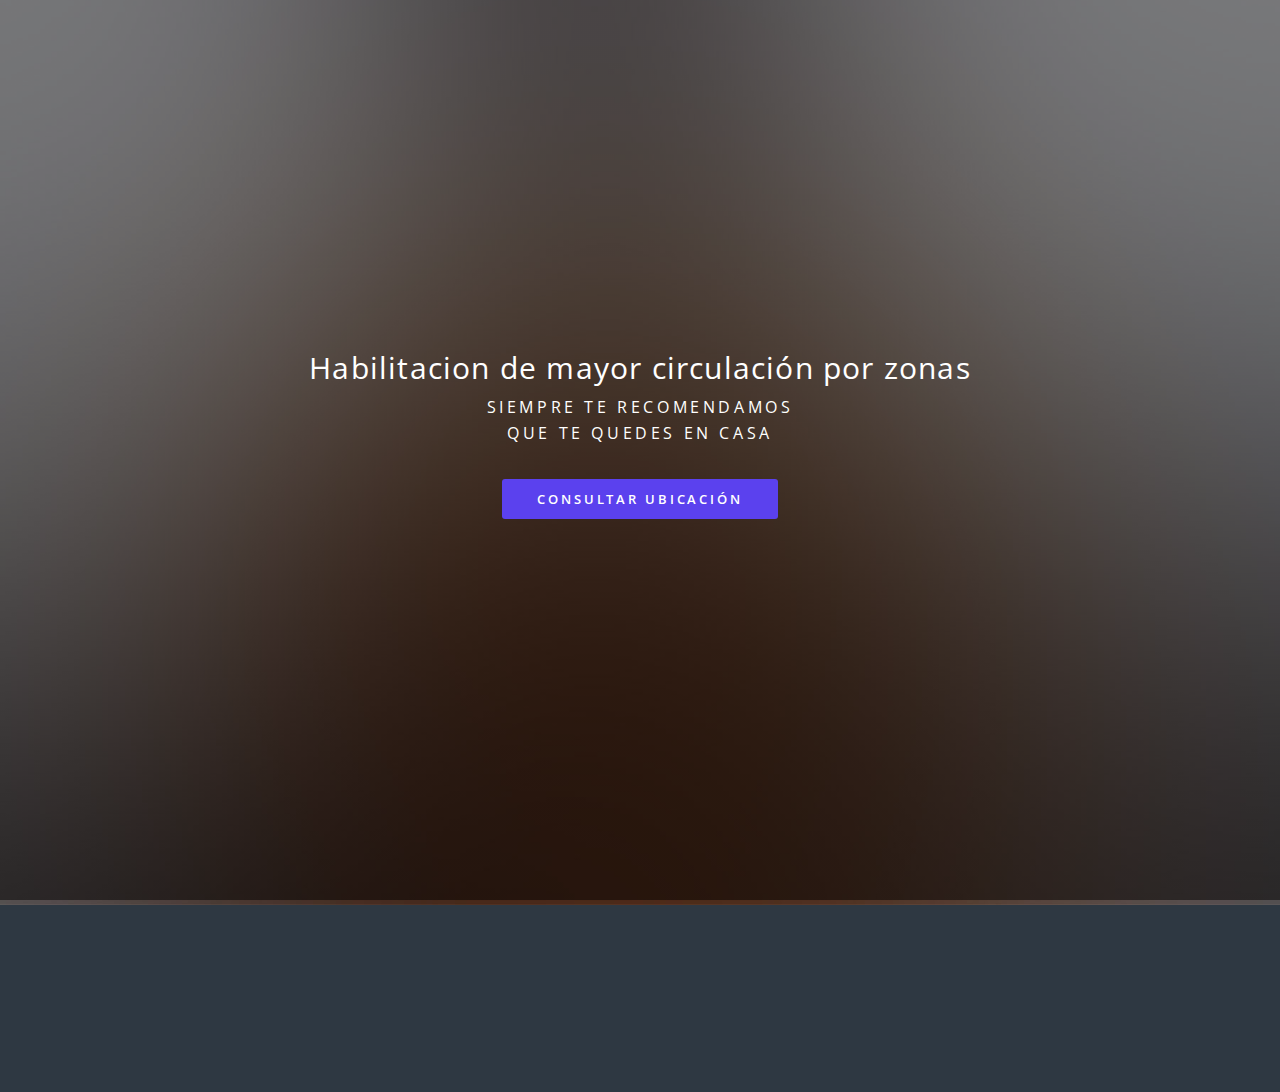
==== index.html @ 5e6f42bd "3" ====
<!DOCTYPE HTML>

<html>

<head>
	<title>TerciarIT</title>
	<meta charset="utf-8" />
	<meta name="viewport" content="width=device-width, initial-scale=1, user-scalable=no" />
	<link rel="stylesheet" href="assets/css/main.css" />
	<noscript>
		<link rel="stylesheet" href="assets/css/noscript.css" /></noscript>
</head>

<body class="landing is-preload">

	<!-- Page Wrapper -->
	<div id="page-wrapper">

	


		<!-- Banner -->
		<section id="banner">
			<div class="inner">
				<h3>Habilitacion de mayor circulación por zonas</h3>
				<p>Siempre te recomendamos<br />
					Que te quedes en casa<br />
				</p>
					<ul class="actions special">
						<li><a href="#qta" class="button primary">Consultar Ubicación</a></li>
					</ul>
			</div>
			
		</section>


			<!-- qta -->
			<section id="qta" class="wrapper style4">
				<div class="inner">
						<div class="row">
						<div class="col-12">
							<a>
								<form method="post" action="consulta.php">
									<a href="ubicacion.html" class="col-12"><span class="image fit"><img src="images/maps.jpg" alt="" /></span></a>
								</form>
							
								</div>
							</div>

						</div>

					
					</div>
				
			</section>


		
	</div>

	<!-- Scripts -->
	<script src="assets/js/jquery.min.js"></script>
	<script src="assets/js/jquery.scrollex.min.js"></script>
	<script src="assets/js/jquery.scrolly.min.js"></script>
	<script src="assets/js/browser.min.js"></script>
	<script src="assets/js/breakpoints.min.js"></script>
	<script src="assets/js/util.js"></script>
	<script src="assets/js/main.js"></script>

</body>

</html>
---- assets/css/main.css ----
@import url(font-awesome.min.css);
@import url("https://fonts.googleapis.com/css?family=Open+Sans:400,400italic,600,600italic,800,800italic");

/*
	Spectral by HTML5 UP
	html5up.net | @ajlkn
	Free for personal and commercial use under the CCA 3.0 license (html5up.net/license)
*/

html, body, div, span, applet, object,
iframe, h1, h2, h3, h4, h5, h6, p, blockquote,
pre, a, abbr, acronym, address, big, cite,
code, del, dfn, em, img, ins, kbd, q, s, samp,
small, strike, strong, sub, sup, tt, var, b,
u, i, center, dl, dt, dd, ol, ul, li, fieldset,
form, label, legend, table, caption, tbody,
tfoot, thead, tr, th, td, article, aside,
canvas, details, embed, figure, figcaption,
footer, header, hgroup, menu, nav, output, ruby,
section, summary, time, mark, audio, video {
	margin: 0;
	padding: 0;
	border: 0;
	font-size: 100%;
	font: inherit;
	vertical-align: baseline;}

article, aside, details, figcaption, figure,
footer, header, hgroup, menu, nav, section {
	display: block;}

body {
	line-height: 1;
}

ol, ul {
	list-style: none;
}

blockquote, q {
	quotes: none;
}

	blockquote:before, blockquote:after, q:before, q:after {
		content: '';
		content: none;
	}

table {
	border-collapse: collapse;
	border-spacing: 0;
}

body {
	-webkit-text-size-adjust: none;
}

mark {
	background-color: transparent;
	color: inherit;
}

input::-moz-focus-inner {
	border: 0;
	padding: 0;
}

input, select, textarea {
	-moz-appearance: none;
	-webkit-appearance: none;
	-ms-appearance: none;
	appearance: none;
}

/* Basic */

	@-ms-viewport {
		width: device-width;
	}

	html {
		box-sizing: border-box;
	}

	*, *:before, *:after {
		box-sizing: inherit;
	}

	body {
		background: #2e3842;
	}

		body.is-preload *, body.is-preload *:before, body.is-preload *:after {
			-moz-animation: none !important;
			-webkit-animation: none !important;
			-ms-animation: none !important;
			animation: none !important;
			-moz-transition: none !important;
			-webkit-transition: none !important;
			-ms-transition: none !important;
			transition: none !important;
		}

	body, input, select, textarea {
		color: #fff;
		font-family: "Open Sans", Helvetica, sans-serif;
		font-size: 15pt;
		font-weight: 400;
		letter-spacing: 0.075em;
		line-height: 1.65em;
	}

		@media screen and (max-width: 1680px) {

			body, input, select, textarea {
				font-size: 13pt;
			}

		}

		@media screen and (max-width: 1280px) {

			body, input, select, textarea {
				font-size: 12pt;
			}

		}

		@media screen and (max-width: 736px) {

			body, input, select, textarea {
				font-size: 11pt;
				letter-spacing: 0.0375em;
			}

		}

	a {
		-moz-transition: color 0.2s ease, border-bottom-color 0.2s ease;
		-webkit-transition: color 0.2s ease, border-bottom-color 0.2s ease;
		-ms-transition: color 0.2s ease, border-bottom-color 0.2s ease;
		transition: color 0.2s ease, border-bottom-color 0.2s ease;
		border-bottom: dotted 1px;
		color: inherit;
		text-decoration: none;
	}

		a:hover {
			border-bottom-color: transparent;
		}

	strong, b {
		color: #fff;
		font-weight: 600;
	}

	em, i {
		font-style: italic;
	}

	p {
		margin: 0 0 2em 0;
	}
h1, h2 {
	color: #fff;
		font-weight: 1000;
		letter-spacing: 0.425em;
		line-height: 1.5em;
		margin: 0 0 1em 0;
		font-family: "Bauhaus 93", monospace; 
		
}
h2 {
		font-size: 1.35em;
		line-height: 1.75em;
	}
	@media screen and (max-width: 736px) {

			h2 {
				font-size: 1.1em;
				line-height: 1.65em;
			}
			
	h3, h4, h5, h6 {
		color: #fff;
		font-weight: 1000;
		letter-spacing: 0.425em;
		line-height: 1.5em;
		margin: 0 0 1em 0;
		text-transform: uppercase; 
	}

		h1 a, h2 a, h3 a, h4 a, h5 a, h6 a {
			color: inherit;
			text-decoration: none;
		}
		
		}

	h3 {
		font-size: 1.85em;
		line-height: 1.75em;
	}

		@media screen and (max-width: 736px) {

			h3 {
				font-size: 1em;
				line-height: 1.65em;
			}

		}

	h4 {
		font-size: 1em;
		line-height: 1.5em;
	}

	h5 {
		font-size: 0.8em;
		line-height: 1.5em;
	}

	h6 {
		font-size: 0.7em;
		line-height: 1.5em;
	}

	sub {
		font-size: 0.8em;
		position: relative;
		top: 0.5em;
	}

	sup {
		font-size: 0.8em;
		position: relative;
		top: -0.5em;
	}

	hr {
		border: 0;
		border-bottom: solid 2px #fff;
		margin: 3em 0;
	}

		hr.major {
			margin: 4.5em 0;
		}

	blockquote {
		border-left: solid 4px #fff;
		font-style: italic;
		margin: 0 0 2em 0;
		padding: 0.5em 0 0.5em 2em;
	}

	code {
		background: rgba(144, 144, 144, 0.25);
		border-radius: 3px;
		font-family: "Courier New", monospace;
		font-size: 0.9em;
		letter-spacing: 0;
		margin: 0 0.25em;
		padding: 0.25em 0.65em;
	}

	pre {
		-webkit-overflow-scrolling: touch;
		font-family: "Courier New", monospace;
		font-size: 0.9em;
		margin: 0 0 2em 0;
	}

		pre code {
			display: block;
			line-height: 1.75em;
			padding: 1em 1.5em;
			overflow-x: auto;
		}

	.align-left {
		text-align: left;
	}

	.align-center {
		text-align: center;
	}

	.align-right {
		text-align: right;
	}

/* Row */

	.row {
		display: flex;
		flex-wrap: wrap;
		box-sizing: border-box;
		align-items: stretch;
	}

		.row > * {
			box-sizing: border-box;
		}

		.row.gtr-uniform > * > :last-child {
			margin-bottom: 0;
		}

		.row.aln-left {
			justify-content: flex-start;
		}

		.row.aln-center {
			justify-content: center;
		}

		.row.aln-right {
			justify-content: flex-end;
		}

		.row.aln-top {
			align-items: flex-start;
		}

		.row.aln-middle {
			align-items: center;
		}

		.row.aln-bottom {
			align-items: flex-end;
		}

		.row > .imp {
			order: -1;
		}

		.row > .col-1 {
			width: 8.3333333333%;
		}

		.row > .off-1 {
			margin-left: 8.3333333333%;
		}

		.row > .col-2 {
			width: 16.6666666667%;
		}

		.row > .off-2 {
			margin-left: 16.6666666667%;
		}

		.row > .col-3 {
			width: 25%;
		}

		.row > .off-3 {
			margin-left: 25%;
		}

		.row > .col-4 {
			width: 33.3333333333%;
		}

		.row > .off-4 {
			margin-left: 33.3333333333%;
		}

		.row > .col-5 {
			width: 41.6666666667%;
		}

		.row > .off-5 {
			margin-left: 41.6666666667%;
		}

		.row > .col-6 {
			width: 50%;
		}

		.row > .off-6 {
			margin-left: 50%;
		}

		.row > .col-7 {
			width: 58.3333333333%;
		}

		.row > .off-7 {
			margin-left: 58.3333333333%;
		}

		.row > .col-8 {
			width: 66.6666666667%;
		}

		.row > .off-8 {
			margin-left: 66.6666666667%;
		}

		.row > .col-9 {
			width: 75%;
		}

		.row > .off-9 {
			margin-left: 75%;
		}

		.row > .col-10 {
			width: 83.3333333333%;
		}

		.row > .off-10 {
			margin-left: 83.3333333333%;
		}

		.row > .col-11 {
			width: 91.6666666667%;
		}

		.row > .off-11 {
			margin-left: 91.6666666667%;
		}

		.row > .col-12 {
			width: 100%;
		}

		.row > .off-12 {
			margin-left: 100%;
		}

		.row.gtr-0 {
			margin-top: 0;
			margin-left: 0em;
		}

			.row.gtr-0 > * {
				padding: 0 0 0 0em;
			}

			.row.gtr-0.gtr-uniform {
				margin-top: 0em;
			}

				.row.gtr-0.gtr-uniform > * {
					padding-top: 0em;
				}

		.row.gtr-25 {
			margin-top: 0;
			margin-left: -0.375em;
		}

			.row.gtr-25 > * {
				padding: 0 0 0 0.375em;
			}

			.row.gtr-25.gtr-uniform {
				margin-top: -0.375em;
			}

				.row.gtr-25.gtr-uniform > * {
					padding-top: 0.375em;
				}

		.row.gtr-50 {
			margin-top: 0;
			margin-left: -0.75em;
		}

			.row.gtr-50 > * {
				padding: 0 0 0 0.75em;
			}

			.row.gtr-50.gtr-uniform {
				margin-top: -0.75em;
			}

				.row.gtr-50.gtr-uniform > * {
					padding-top: 0.75em;
				}

		.row {
			margin-top: 0;
			margin-left: -1.5em;
		}

			.row > * {
				padding: 0 0 0 1.5em;
			}

			.row.gtr-uniform {
				margin-top: -1.5em;
			}

				.row.gtr-uniform > * {
					padding-top: 1.5em;
				}

		.row.gtr-150 {
			margin-top: 0;
			margin-left: -2.25em;
		}

			.row.gtr-150 > * {
				padding: 0 0 0 2.25em;
			}

			.row.gtr-150.gtr-uniform {
				margin-top: -2.25em;
			}

				.row.gtr-150.gtr-uniform > * {
					padding-top: 2.25em;
				}

		.row.gtr-200 {
			margin-top: 0;
			margin-left: -3em;
		}

			.row.gtr-200 > * {
				padding: 0 0 0 3em;
			}

			.row.gtr-200.gtr-uniform {
				margin-top: -3em;
			}

				.row.gtr-200.gtr-uniform > * {
					padding-top: 3em;
				}

		@media screen and (max-width: 1680px) {

			.row {
				display: flex;
				flex-wrap: wrap;
				box-sizing: border-box;
				align-items: stretch;
			}

				.row > * {
					box-sizing: border-box;
				}

				.row.gtr-uniform > * > :last-child {
					margin-bottom: 0;
				}

				.row.aln-left {
					justify-content: flex-start;
				}

				.row.aln-center {
					justify-content: center;
				}

				.row.aln-right {
					justify-content: flex-end;
				}

				.row.aln-top {
					align-items: flex-start;
				}

				.row.aln-middle {
					align-items: center;
				}

				.row.aln-bottom {
					align-items: flex-end;
				}

				.row > .imp-xlarge {
					order: -1;
				}

				.row > .col-1-xlarge {
					width: 8.3333333333%;
				}

				.row > .off-1-xlarge {
					margin-left: 8.3333333333%;
				}

				.row > .col-2-xlarge {
					width: 16.6666666667%;
				}

				.row > .off-2-xlarge {
					margin-left: 16.6666666667%;
				}

				.row > .col-3-xlarge {
					width: 25%;
				}

				.row > .off-3-xlarge {
					margin-left: 25%;
				}

				.row > .col-4-xlarge {
					width: 33.3333333333%;
				}

				.row > .off-4-xlarge {
					margin-left: 33.3333333333%;
				}

				.row > .col-5-xlarge {
					width: 41.6666666667%;
				}

				.row > .off-5-xlarge {
					margin-left: 41.6666666667%;
				}

				.row > .col-6-xlarge {
					width: 50%;
				}

				.row > .off-6-xlarge {
					margin-left: 50%;
				}

				.row > .col-7-xlarge {
					width: 58.3333333333%;
				}

				.row > .off-7-xlarge {
					margin-left: 58.3333333333%;
				}

				.row > .col-8-xlarge {
					width: 66.6666666667%;
				}

				.row > .off-8-xlarge {
					margin-left: 66.6666666667%;
				}

				.row > .col-9-xlarge {
					width: 75%;
				}

				.row > .off-9-xlarge {
					margin-left: 75%;
				}

				.row > .col-10-xlarge {
					width: 83.3333333333%;
				}

				.row > .off-10-xlarge {
					margin-left: 83.3333333333%;
				}

				.row > .col-11-xlarge {
					width: 91.6666666667%;
				}

				.row > .off-11-xlarge {
					margin-left: 91.6666666667%;
				}

				.row > .col-12-xlarge {
					width: 100%;
				}

				.row > .off-12-xlarge {
					margin-left: 100%;
				}

				.row.gtr-0 {
					margin-top: 0;
					margin-left: 0em;
				}

					.row.gtr-0 > * {
						padding: 0 0 0 0em;
					}

					.row.gtr-0.gtr-uniform {
						margin-top: 0em;
					}

						.row.gtr-0.gtr-uniform > * {
							padding-top: 0em;
						}

				.row.gtr-25 {
					margin-top: 0;
					margin-left: -0.375em;
				}

					.row.gtr-25 > * {
						padding: 0 0 0 0.375em;
					}

					.row.gtr-25.gtr-uniform {
						margin-top: -0.375em;
					}

						.row.gtr-25.gtr-uniform > * {
							padding-top: 0.375em;
						}

				.row.gtr-50 {
					margin-top: 0;
					margin-left: -0.75em;
				}

					.row.gtr-50 > * {
						padding: 0 0 0 0.75em;
					}

					.row.gtr-50.gtr-uniform {
						margin-top: -0.75em;
					}

						.row.gtr-50.gtr-uniform > * {
							padding-top: 0.75em;
						}

				.row {
					margin-top: 0;
					margin-left: -1.5em;
				}

					.row > * {
						padding: 0 0 0 1.5em;
					}

					.row.gtr-uniform {
						margin-top: -1.5em;
					}

						.row.gtr-uniform > * {
							padding-top: 1.5em;
						}

				.row.gtr-150 {
					margin-top: 0;
					margin-left: -2.25em;
				}

					.row.gtr-150 > * {
						padding: 0 0 0 2.25em;
					}

					.row.gtr-150.gtr-uniform {
						margin-top: -2.25em;
					}

						.row.gtr-150.gtr-uniform > * {
							padding-top: 2.25em;
						}

				.row.gtr-200 {
					margin-top: 0;
					margin-left: -3em;
				}

					.row.gtr-200 > * {
						padding: 0 0 0 3em;
					}

					.row.gtr-200.gtr-uniform {
						margin-top: -3em;
					}

						.row.gtr-200.gtr-uniform > * {
							padding-top: 3em;
						}

		}

		@media screen and (max-width: 1280px) {

			.row {
				display: flex;
				flex-wrap: wrap;
				box-sizing: border-box;
				align-items: stretch;
			}

				.row > * {
					box-sizing: border-box;
				}

				.row.gtr-uniform > * > :last-child {
					margin-bottom: 0;
				}

				.row.aln-left {
					justify-content: flex-start;
				}

				.row.aln-center {
					justify-content: center;
				}

				.row.aln-right {
					justify-content: flex-end;
				}

				.row.aln-top {
					align-items: flex-start;
				}

				.row.aln-middle {
					align-items: center;
				}

				.row.aln-bottom {
					align-items: flex-end;
				}

				.row > .imp-large {
					order: -1;
				}

				.row > .col-1-large {
					width: 8.3333333333%;
				}

				.row > .off-1-large {
					margin-left: 8.3333333333%;
				}

				.row > .col-2-large {
					width: 16.6666666667%;
				}

				.row > .off-2-large {
					margin-left: 16.6666666667%;
				}

				.row > .col-3-large {
					width: 25%;
				}

				.row > .off-3-large {
					margin-left: 25%;
				}

				.row > .col-4-large {
					width: 33.3333333333%;
				}

				.row > .off-4-large {
					margin-left: 33.3333333333%;
				}

				.row > .col-5-large {
					width: 41.6666666667%;
				}

				.row > .off-5-large {
					margin-left: 41.6666666667%;
				}

				.row > .col-6-large {
					width: 50%;
				}

				.row > .off-6-large {
					margin-left: 50%;
				}

				.row > .col-7-large {
					width: 58.3333333333%;
				}

				.row > .off-7-large {
					margin-left: 58.3333333333%;
				}

				.row > .col-8-large {
					width: 66.6666666667%;
				}

				.row > .off-8-large {
					margin-left: 66.6666666667%;
				}

				.row > .col-9-large {
					width: 75%;
				}

				.row > .off-9-large {
					margin-left: 75%;
				}

				.row > .col-10-large {
					width: 83.3333333333%;
				}

				.row > .off-10-large {
					margin-left: 83.3333333333%;
				}

				.row > .col-11-large {
					width: 91.6666666667%;
				}

				.row > .off-11-large {
					margin-left: 91.6666666667%;
				}

				.row > .col-12-large {
					width: 100%;
				}

				.row > .off-12-large {
					margin-left: 100%;
				}

				.row.gtr-0 {
					margin-top: 0;
					margin-left: 0em;
				}

					.row.gtr-0 > * {
						padding: 0 0 0 0em;
					}

					.row.gtr-0.gtr-uniform {
						margin-top: 0em;
					}

						.row.gtr-0.gtr-uniform > * {
							padding-top: 0em;
						}

				.row.gtr-25 {
					margin-top: 0;
					margin-left: -0.375em;
				}

					.row.gtr-25 > * {
						padding: 0 0 0 0.375em;
					}

					.row.gtr-25.gtr-uniform {
						margin-top: -0.375em;
					}

						.row.gtr-25.gtr-uniform > * {
							padding-top: 0.375em;
						}

				.row.gtr-50 {
					margin-top: 0;
					margin-left: -0.75em;
				}

					.row.gtr-50 > * {
						padding: 0 0 0 0.75em;
					}

					.row.gtr-50.gtr-uniform {
						margin-top: -0.75em;
					}

						.row.gtr-50.gtr-uniform > * {
							padding-top: 0.75em;
						}

				.row {
					margin-top: 0;
					margin-left: -1.5em;
				}

					.row > * {
						padding: 0 0 0 1.5em;
					}

					.row.gtr-uniform {
						margin-top: -1.5em;
					}

						.row.gtr-uniform > * {
							padding-top: 1.5em;
						}

				.row.gtr-150 {
					margin-top: 0;
					margin-left: -2.25em;
				}

					.row.gtr-150 > * {
						padding: 0 0 0 2.25em;
					}

					.row.gtr-150.gtr-uniform {
						margin-top: -2.25em;
					}

						.row.gtr-150.gtr-uniform > * {
							padding-top: 2.25em;
						}

				.row.gtr-200 {
					margin-top: 0;
					margin-left: -3em;
				}

					.row.gtr-200 > * {
						padding: 0 0 0 3em;
					}

					.row.gtr-200.gtr-uniform {
						margin-top: -3em;
					}

						.row.gtr-200.gtr-uniform > * {
							padding-top: 3em;
						}

		}

		@media screen and (max-width: 980px) {

			.row {
				display: flex;
				flex-wrap: wrap;
				box-sizing: border-box;
				align-items: stretch;
			}

				.row > * {
					box-sizing: border-box;
				}

				.row.gtr-uniform > * > :last-child {
					margin-bottom: 0;
				}

				.row.aln-left {
					justify-content: flex-start;
				}

				.row.aln-center {
					justify-content: center;
				}

				.row.aln-right {
					justify-content: flex-end;
				}

				.row.aln-top {
					align-items: flex-start;
				}

				.row.aln-middle {
					align-items: center;
				}

				.row.aln-bottom {
					align-items: flex-end;
				}

				.row > .imp-medium {
					order: -1;
				}

				.row > .col-1-medium {
					width: 8.3333333333%;
				}

				.row > .off-1-medium {
					margin-left: 8.3333333333%;
				}

				.row > .col-2-medium {
					width: 16.6666666667%;
				}

				.row > .off-2-medium {
					margin-left: 16.6666666667%;
				}

				.row > .col-3-medium {
					width: 25%;
				}

				.row > .off-3-medium {
					margin-left: 25%;
				}

				.row > .col-4-medium {
					width: 33.3333333333%;
				}

				.row > .off-4-medium {
					margin-left: 33.3333333333%;
				}

				.row > .col-5-medium {
					width: 41.6666666667%;
				}

				.row > .off-5-medium {
					margin-left: 41.6666666667%;
				}

				.row > .col-6-medium {
					width: 50%;
				}

				.row > .off-6-medium {
					margin-left: 50%;
				}

				.row > .col-7-medium {
					width: 58.3333333333%;
				}

				.row > .off-7-medium {
					margin-left: 58.3333333333%;
				}

				.row > .col-8-medium {
					width: 66.6666666667%;
				}

				.row > .off-8-medium {
					margin-left: 66.6666666667%;
				}

				.row > .col-9-medium {
					width: 75%;
				}

				.row > .off-9-medium {
					margin-left: 75%;
				}

				.row > .col-10-medium {
					width: 83.3333333333%;
				}

				.row > .off-10-medium {
					margin-left: 83.3333333333%;
				}

				.row > .col-11-medium {
					width: 91.6666666667%;
				}

				.row > .off-11-medium {
					margin-left: 91.6666666667%;
				}

				.row > .col-12-medium {
					width: 100%;
				}

				.row > .off-12-medium {
					margin-left: 100%;
				}

				.row.gtr-0 {
					margin-top: 0;
					margin-left: 0em;
				}

					.row.gtr-0 > * {
						padding: 0 0 0 0em;
					}

					.row.gtr-0.gtr-uniform {
						margin-top: 0em;
					}

						.row.gtr-0.gtr-uniform > * {
							padding-top: 0em;
						}

				.row.gtr-25 {
					margin-top: 0;
					margin-left: -0.375em;
				}

					.row.gtr-25 > * {
						padding: 0 0 0 0.375em;
					}

					.row.gtr-25.gtr-uniform {
						margin-top: -0.375em;
					}

						.row.gtr-25.gtr-uniform > * {
							padding-top: 0.375em;
						}

				.row.gtr-50 {
					margin-top: 0;
					margin-left: -0.75em;
				}

					.row.gtr-50 > * {
						padding: 0 0 0 0.75em;
					}

					.row.gtr-50.gtr-uniform {
						margin-top: -0.75em;
					}

						.row.gtr-50.gtr-uniform > * {
							padding-top: 0.75em;
						}

				.row {
					margin-top: 0;
					margin-left: -1.5em;
				}

					.row > * {
						padding: 0 0 0 1.5em;
					}

					.row.gtr-uniform {
						margin-top: -1.5em;
					}

						.row.gtr-uniform > * {
							padding-top: 1.5em;
						}

				.row.gtr-150 {
					margin-top: 0;
					margin-left: -2.25em;
				}

					.row.gtr-150 > * {
						padding: 0 0 0 2.25em;
					}

					.row.gtr-150.gtr-uniform {
						margin-top: -2.25em;
					}

						.row.gtr-150.gtr-uniform > * {
							padding-top: 2.25em;
						}

				.row.gtr-200 {
					margin-top: 0;
					margin-left: -3em;
				}

					.row.gtr-200 > * {
						padding: 0 0 0 3em;
					}

					.row.gtr-200.gtr-uniform {
						margin-top: -3em;
					}

						.row.gtr-200.gtr-uniform > * {
							padding-top: 3em;
						}

		}

		@media screen and (max-width: 736px) {

			.row {
				display: flex;
				flex-wrap: wrap;
				box-sizing: border-box;
				align-items: stretch;
			}

				.row > * {
					box-sizing: border-box;
				}

				.row.gtr-uniform > * > :last-child {
					margin-bottom: 0;
				}

				.row.aln-left {
					justify-content: flex-start;
				}

				.row.aln-center {
					justify-content: center;
				}

				.row.aln-right {
					justify-content: flex-end;
				}

				.row.aln-top {
					align-items: flex-start;
				}

				.row.aln-middle {
					align-items: center;
				}

				.row.aln-bottom {
					align-items: flex-end;
				}

				.row > .imp-small {
					order: -1;
				}

				.row > .col-1-small {
					width: 8.3333333333%;
				}

				.row > .off-1-small {
					margin-left: 8.3333333333%;
				}

				.row > .col-2-small {
					width: 16.6666666667%;
				}

				.row > .off-2-small {
					margin-left: 16.6666666667%;
				}

				.row > .col-3-small {
					width: 25%;
				}

				.row > .off-3-small {
					margin-left: 25%;
				}

				.row > .col-4-small {
					width: 33.3333333333%;
				}

				.row > .off-4-small {
					margin-left: 33.3333333333%;
				}

				.row > .col-5-small {
					width: 41.6666666667%;
				}

				.row > .off-5-small {
					margin-left: 41.6666666667%;
				}

				.row > .col-6-small {
					width: 50%;
				}

				.row > .off-6-small {
					margin-left: 50%;
				}

				.row > .col-7-small {
					width: 58.3333333333%;
				}

				.row > .off-7-small {
					margin-left: 58.3333333333%;
				}

				.row > .col-8-small {
					width: 66.6666666667%;
				}

				.row > .off-8-small {
					margin-left: 66.6666666667%;
				}

				.row > .col-9-small {
					width: 75%;
				}

				.row > .off-9-small {
					margin-left: 75%;
				}

				.row > .col-10-small {
					width: 83.3333333333%;
				}

				.row > .off-10-small {
					margin-left: 83.3333333333%;
				}

				.row > .col-11-small {
					width: 91.6666666667%;
				}

				.row > .off-11-small {
					margin-left: 91.6666666667%;
				}

				.row > .col-12-small {
					width: 100%;
				}

				.row > .off-12-small {
					margin-left: 100%;
				}

				.row.gtr-0 {
					margin-top: 0;
					margin-left: 0em;
				}

					.row.gtr-0 > * {
						padding: 0 0 0 0em;
					}

					.row.gtr-0.gtr-uniform {
						margin-top: 0em;
					}

						.row.gtr-0.gtr-uniform > * {
							padding-top: 0em;
						}

				.row.gtr-25 {
					margin-top: 0;
					margin-left: -0.375em;
				}

					.row.gtr-25 > * {
						padding: 0 0 0 0.375em;
					}

					.row.gtr-25.gtr-uniform {
						margin-top: -0.375em;
					}

						.row.gtr-25.gtr-uniform > * {
							padding-top: 0.375em;
						}

				.row.gtr-50 {
					margin-top: 0;
					margin-left: -0.75em;
				}

					.row.gtr-50 > * {
						padding: 0 0 0 0.75em;
					}

					.row.gtr-50.gtr-uniform {
						margin-top: -0.75em;
					}

						.row.gtr-50.gtr-uniform > * {
							padding-top: 0.75em;
						}

				.row {
					margin-top: 0;
					margin-left: -1.5em;
				}

					.row > * {
						padding: 0 0 0 1.5em;
					}

					.row.gtr-uniform {
						margin-top: -1.5em;
					}

						.row.gtr-uniform > * {
							padding-top: 1.5em;
						}

				.row.gtr-150 {
					margin-top: 0;
					margin-left: -2.25em;
				}

					.row.gtr-150 > * {
						padding: 0 0 0 2.25em;
					}

					.row.gtr-150.gtr-uniform {
						margin-top: -2.25em;
					}

						.row.gtr-150.gtr-uniform > * {
							padding-top: 2.25em;
						}

				.row.gtr-200 {
					margin-top: 0;
					margin-left: -3em;
				}

					.row.gtr-200 > * {
						padding: 0 0 0 3em;
					}

					.row.gtr-200.gtr-uniform {
						margin-top: -3em;
					}

						.row.gtr-200.gtr-uniform > * {
							padding-top: 3em;
						}

		}

		@media screen and (max-width: 480px) {

			.row {
				display: flex;
				flex-wrap: wrap;
				box-sizing: border-box;
				align-items: stretch;
			}

				.row > * {
					box-sizing: border-box;
				}

				.row.gtr-uniform > * > :last-child {
					margin-bottom: 0;
				}

				.row.aln-left {
					justify-content: flex-start;
				}

				.row.aln-center {
					justify-content: center;
				}

				.row.aln-right {
					justify-content: flex-end;
				}

				.row.aln-top {
					align-items: flex-start;
				}

				.row.aln-middle {
					align-items: center;
				}

				.row.aln-bottom {
					align-items: flex-end;
				}

				.row > .imp-xsmall {
					order: -1;
				}

				.row > .col-1-xsmall {
					width: 8.3333333333%;
				}

				.row > .off-1-xsmall {
					margin-left: 8.3333333333%;
				}

				.row > .col-2-xsmall {
					width: 16.6666666667%;
				}

				.row > .off-2-xsmall {
					margin-left: 16.6666666667%;
				}

				.row > .col-3-xsmall {
					width: 25%;
				}

				.row > .off-3-xsmall {
					margin-left: 25%;
				}

				.row > .col-4-xsmall {
					width: 33.3333333333%;
				}

				.row > .off-4-xsmall {
					margin-left: 33.3333333333%;
				}

				.row > .col-5-xsmall {
					width: 41.6666666667%;
				}

				.row > .off-5-xsmall {
					margin-left: 41.6666666667%;
				}

				.row > .col-6-xsmall {
					width: 50%;
				}

				.row > .off-6-xsmall {
					margin-left: 50%;
				}

				.row > .col-7-xsmall {
					width: 58.3333333333%;
				}

				.row > .off-7-xsmall {
					margin-left: 58.3333333333%;
				}

				.row > .col-8-xsmall {
					width: 66.6666666667%;
				}

				.row > .off-8-xsmall {
					margin-left: 66.6666666667%;
				}

				.row > .col-9-xsmall {
					width: 75%;
				}

				.row > .off-9-xsmall {
					margin-left: 75%;
				}

				.row > .col-10-xsmall {
					width: 83.3333333333%;
				}

				.row > .off-10-xsmall {
					margin-left: 83.3333333333%;
				}

				.row > .col-11-xsmall {
					width: 91.6666666667%;
				}

				.row > .off-11-xsmall {
					margin-left: 91.6666666667%;
				}

				.row > .col-12-xsmall {
					width: 100%;
				}

				.row > .off-12-xsmall {
					margin-left: 100%;
				}

				.row.gtr-0 {
					margin-top: 0;
					margin-left: 0em;
				}

					.row.gtr-0 > * {
						padding: 0 0 0 0em;
					}

					.row.gtr-0.gtr-uniform {
						margin-top: 0em;
					}

						.row.gtr-0.gtr-uniform > * {
							padding-top: 0em;
						}

				.row.gtr-25 {
					margin-top: 0;
					margin-left: -0.375em;
				}

					.row.gtr-25 > * {
						padding: 0 0 0 0.375em;
					}

					.row.gtr-25.gtr-uniform {
						margin-top: -0.375em;
					}

						.row.gtr-25.gtr-uniform > * {
							padding-top: 0.375em;
						}

				.row.gtr-50 {
					margin-top: 0;
					margin-left: -0.75em;
				}

					.row.gtr-50 > * {
						padding: 0 0 0 0.75em;
					}

					.row.gtr-50.gtr-uniform {
						margin-top: -0.75em;
					}

						.row.gtr-50.gtr-uniform > * {
							padding-top: 0.75em;
						}

				.row {
					margin-top: 0;
					margin-left: -1.5em;
				}

					.row > * {
						padding: 0 0 0 1.5em;
					}

					.row.gtr-uniform {
						margin-top: -1.5em;
					}

						.row.gtr-uniform > * {
							padding-top: 1.5em;
						}

				.row.gtr-150 {
					margin-top: 0;
					margin-left: -2.25em;
				}

					.row.gtr-150 > * {
						padding: 0 0 0 2.25em;
					}

					.row.gtr-150.gtr-uniform {
						margin-top: -2.25em;
					}

						.row.gtr-150.gtr-uniform > * {
							padding-top: 2.25em;
						}

				.row.gtr-200 {
					margin-top: 0;
					margin-left: -3em;
				}

					.row.gtr-200 > * {
						padding: 0 0 0 3em;
					}

					.row.gtr-200.gtr-uniform {
						margin-top: -3em;
					}

						.row.gtr-200.gtr-uniform > * {
							padding-top: 3em;
						}

		}

/* Section/Article */

	section.special, article.special {
		text-align: center;
	}

	header p {
		color: rgba(255, 255, 255, 0.5);
		position: relative;
		top: -0.25em;
	}

	header h3 + p {
		font-size: 1.1em;
	}

	header h4 + p,
	header h5 + p,
	header h6 + p {
		font-size: 0.9em;
	}

	header.major {
		margin: 0 0 3.5em 0;
	}

		header.major h2, header.major h3, header.major h4, header.major h5, header.major h6 {
			border-bottom: solid 2px #fff;
			display: inline-block;
			padding-bottom: 1em;
			position: relative;
		}

			header.major h2:after, header.major h3:after, header.major h4:after, header.major h5:after, header.major h6:after {
				content: '';
				display: block;
				height: 1px;
			}

		header.major p {
			color: #fff;
			top: 0;
		}

		@media screen and (max-width: 736px) {

			header.major {
				margin: 0 0 2em 0;
			}

		}

	@media screen and (max-width: 980px) {

		header br {
			display: none;
		}

	}

/* Form */

	form {
		margin: 0 0 2em 0;
	}

	label {
		color: #fff;
		display: block;
		font-size: 0.9em;
		font-weight: 600;
		margin: 0 0 1em 0;
	}

	input[type="text"],
	input[type="password"],
	input[type="email"],
	select,
	textarea {
		-moz-appearance: none;
		-webkit-appearance: none;
		-ms-appearance: none;
		appearance: none;
		background-color: rgba(144, 144, 144, 0.25);
		border-radius: 3px;
		border: none;
		color: inherit;
		display: block;
		outline: 0;
		padding: 0 1em;
		text-decoration: none;
		width: 100%;
	}

		input[type="text"]:invalid,
		input[type="password"]:invalid,
		input[type="email"]:invalid,
		select:invalid,
		textarea:invalid {
			box-shadow: none;
		}

		input[type="text"]:focus,
		input[type="password"]:focus,
		input[type="email"]:focus,
		select:focus,
		textarea:focus {
			box-shadow: 0 0 0 2px #21b2a6;
		}

	select {
		background-size: 1.25em;
		background-repeat: no-repeat;
		background-position: calc(100% - 1em) center;
		height: 2.75em;
		padding-right: 2.75em;
		text-overflow: ellipsis;
	}

		select:focus::-ms-value {
			background-color: transparent;
		}

		select::-ms-expand {
			display: none;
		}

	input[type="text"],
	input[type="password"],
	input[type="email"],
	select {
		height: 2.75em;
	}

	textarea {
		padding: 0.75em 1em;
	}

	input[type="checkbox"],
	input[type="radio"] {
		-moz-appearance: none;
		-webkit-appearance: none;
		-ms-appearance: none;
		appearance: none;
		display: block;
		float: left;
		margin-right: -2em;
		opacity: 0;
		width: 1em;
		z-index: -1;
	}

		input[type="checkbox"] + label,
		input[type="radio"] + label {
			text-decoration: none;
			color: #fff;
			cursor: pointer;
			display: inline-block;
			font-size: 1em;
			font-weight: 400;
			padding-left: 2.4em;
			padding-right: 0.75em;
			position: relative;
		}

			input[type="checkbox"] + label:before,
			input[type="radio"] + label:before {
				-moz-osx-font-smoothing: grayscale;
				-webkit-font-smoothing: antialiased;
				font-family: FontAwesome;
				font-style: normal;
				font-weight: normal;
				text-transform: none !important;
			}

			input[type="checkbox"] + label:before,
			input[type="radio"] + label:before {
				background: rgba(144, 144, 144, 0.25);
				border-radius: 3px;
				content: '';
				display: inline-block;
				height: 1.65em;
				left: 0;
				line-height: 1.58125em;
				position: absolute;
				text-align: center;
				top: 0;
				width: 1.65em;
			}

		input[type="checkbox"]:checked + label:before,
		input[type="radio"]:checked + label:before {
			background: #2e3842;
			color: #fff;
			content: '\f00c';
		}

		input[type="checkbox"]:focus + label:before,
		input[type="radio"]:focus + label:before {
			box-shadow: 0 0 0 2px #21b2a6;
		}

	input[type="checkbox"] + label:before {
		border-radius: 3px;
	}

	input[type="radio"] + label:before {
		border-radius: 100%;
	}

	::-webkit-input-placeholder {
		color: rgba(255, 255, 255, 0.5) !important;
		opacity: 1.0;
	}

	:-moz-placeholder {
		color: rgba(255, 255, 255, 0.5) !important;
		opacity: 1.0;
	}

	::-moz-placeholder {
		color: rgba(255, 255, 255, 0.5) !important;
		opacity: 1.0;
	}

	:-ms-input-placeholder {
		color: rgba(255, 255, 255, 0.5) !important;
		opacity: 1.0;
	}

/* Box */

	.box {
		border-radius: 3px;
		border: solid 2px #fff;
		margin-bottom: 2em;
		padding: 1.5em;
	}

		.box > :last-child,
		.box > :last-child > :last-child,
		.box > :last-child > :last-child > :last-child {
			margin-bottom: 0;
		}

		.box.alt {
			border: 0;
			border-radius: 0;
			padding: 0;
		}

/* Icon */

	.icon {
		text-decoration: none;
		border-bottom: none;
		position: relative;
	}

		.icon:before {
			-moz-osx-font-smoothing: grayscale;
			-webkit-font-smoothing: antialiased;
			font-family: FontAwesome;
			font-style: normal;
			font-weight: normal;
			text-transform: none !important;
		}

		.icon > .label {
			display: none;
		}

		.icon.major {
			-moz-transform: rotate(-45deg);
			-webkit-transform: rotate(-45deg);
			-ms-transform: rotate(-45deg);
			transform: rotate(-45deg);
			border-radius: 3px;
			border: solid 2px #fff;
			display: inline-block;
			font-size: 1.35em;
			height: calc(3em + 2px);
			line-height: 3em;
			text-align: center;
			width: calc(3em + 2px);
		}

			.icon.major:before {
				-moz-transform: rotate(45deg);
				-webkit-transform: rotate(45deg);
				-ms-transform: rotate(45deg);
				transform: rotate(45deg);
				display: inline-block;
				font-size: 1.5em;
			}

			@media screen and (max-width: 736px) {

				.icon.major {
					font-size: 1em;
				}

			}

		.icon.style1 {
			color: #00ffcc;
		}

		.icon.style2 {
			color: #00f0ff;
		}

		.icon.style3 {
			color: #76ddff;
		}

/* Image */

	.image {
		border-radius: 3px;
		border: 0;
		display: inline-block;
		position: relative;
	}

		.image img {
			border-radius: 3px;
			display: block;
		}

		.image.left {
			float: left;
			margin: 0 2em 2em 0;
			top: 0.25em;
		}

		.image.right {
			float: right;
			margin: 0 0 2em 2em;
			top: 0.25em;
		}

		.image.left, .image.right {
			max-width: 40%;
		}

			.image.left img, .image.right img {
				width: 100%;
			}

		.image.fit {
			display: block;
			margin: 0 0 2em 0;
			width: 100%;
		}

			.image.fit img {
				width: 100%;
			}

/* List */

	ol {
		list-style: decimal;
		margin: 0 0 2em 0;
		padding-left: 1.25em;
	}

		ol li {
			padding-left: 0.25em;
		}

	ul {
		list-style: disc;
		margin: 0 0 2em 0;
		padding-left: 1em;
	}

		ul li {
			padding-left: 0.5em;
		}

		ul.alt {
			list-style: none;
			padding-left: 0;
		}

			ul.alt li {
				border-top: solid 1px #fff;
				padding: 0.5em 0;
			}

				ul.alt li:first-child {
					border-top: 0;
					padding-top: 0;
				}

	dl {
		margin: 0 0 2em 0;
	}

/* Actions */

	ul.actions {
		display: -moz-flex;
		display: -webkit-flex;
		display: -ms-flex;
		display: flex;
		cursor: default;
		list-style: none;
		margin-left: -1em;
		padding-left: 0;
	}

		ul.actions li {
			padding: 0 0 0 1em;
			vertical-align: middle;
		}

		ul.actions.special {
			-moz-justify-content: center;
			-webkit-justify-content: center;
			-ms-justify-content: center;
			justify-content: center;
			width: 100%;
			margin-left: 0;
		}

			ul.actions.special li:first-child {
				padding-left: 0;
			}

		ul.actions.stacked {
			-moz-flex-direction: column;
			-webkit-flex-direction: column;
			-ms-flex-direction: column;
			flex-direction: column;
			margin-left: 0;
		}

			ul.actions.stacked li {
				padding: 1em 0 0 0;
			}

				ul.actions.stacked li:first-child {
					padding-top: 0;
				}

		ul.actions.fit {
			width: calc(100% + 1em);
		}

			ul.actions.fit li {
				-moz-flex-grow: 1;
				-webkit-flex-grow: 1;
				-ms-flex-grow: 1;
				flex-grow: 1;
				-moz-flex-shrink: 1;
				-webkit-flex-shrink: 1;
				-ms-flex-shrink: 1;
				flex-shrink: 1;
				width: 100%;
			}

				ul.actions.fit li > * {
					width: 100%;
				}

			ul.actions.fit.stacked {
				width: 100%;
			}

		@media screen and (max-width: 480px) {

			ul.actions:not(.fixed) {
				-moz-flex-direction: column;
				-webkit-flex-direction: column;
				-ms-flex-direction: column;
				flex-direction: column;
				margin-left: 0;
				width: 100% !important;
			}

				ul.actions:not(.fixed) li {
					-moz-flex-grow: 1;
					-webkit-flex-grow: 1;
					-ms-flex-grow: 1;
					flex-grow: 1;
					-moz-flex-shrink: 1;
					-webkit-flex-shrink: 1;
					-ms-flex-shrink: 1;
					flex-shrink: 1;
					padding: 1em 0 0 0;
					text-align: center;
					width: 100%;
				}

					ul.actions:not(.fixed) li > * {
						width: 100%;
					}

					ul.actions:not(.fixed) li:first-child {
						padding-top: 0;
					}

					ul.actions:not(.fixed) li input[type="submit"],
					ul.actions:not(.fixed) li input[type="reset"],
					ul.actions:not(.fixed) li input[type="button"],
					ul.actions:not(.fixed) li button,
					ul.actions:not(.fixed) li .button {
						width: 100%;
					}

						ul.actions:not(.fixed) li input[type="submit"].icon:before,
						ul.actions:not(.fixed) li input[type="reset"].icon:before,
						ul.actions:not(.fixed) li input[type="button"].icon:before,
						ul.actions:not(.fixed) li button.icon:before,
						ul.actions:not(.fixed) li .button.icon:before {
							margin-left: -0.5em;
						}

		}

/* Icons */

	ul.icons {
		cursor: default;
		list-style: none;
		padding-left: 0;
	}

		ul.icons li {
			display: inline-block;
			padding: 0 1em 0 0;
		}

			ul.icons li:last-child {
				padding-right: 0 !important;
			}

		ul.icons.major {
			padding: 1em 0;
		}

			ul.icons.major li {
				padding-right: 3.5em;
			}

				@media screen and (max-width: 736px) {

					ul.icons.major li {
						padding: 0 1em !important;
					}

				}

/* Table */

	.table-wrapper {
		-webkit-overflow-scrolling: touch;
		overflow-x: auto;
	}

	table {
		margin: 0 0 2em 0;
		width: 100%;
	}

		table tbody tr {
			border: solid 1px #fff;
			border-left: 0;
			border-right: 0;
		}

			table tbody tr:nth-child(2n + 1) {
				background-color: rgba(144, 144, 144, 0.25);
			}

		table td {
			padding: 0.75em 0.75em;
		}

		table th {
			color: #fff;
			font-size: 0.9em;
			font-weight: 600;
			padding: 0 0.75em 0.75em 0.75em;
			text-align: left;
		}

		table thead {
			border-bottom: solid 2px #fff;
		}

		table tfoot {
			border-top: solid 2px #fff;
		}

		table.alt {
			border-collapse: separate;
		}

			table.alt tbody tr td {
				border: solid 1px #fff;
				border-left-width: 0;
				border-top-width: 0;
			}

				table.alt tbody tr td:first-child {
					border-left-width: 1px;
				}

			table.alt tbody tr:first-child td {
				border-top-width: 1px;
			}

			table.alt thead {
				border-bottom: 0;
			}

			table.alt tfoot {
				border-top: 0;
			}

/* Button */

	input[type="submit"],
	input[type="reset"],
	input[type="button"],
	button,
	.button {
		-moz-appearance: none;
		-webkit-appearance: none;
		-ms-appearance: none;
		appearance: none;
		-moz-transition: background-color 0.2s ease-in-out, color 0.2s ease-in-out;
		-webkit-transition: background-color 0.2s ease-in-out, color 0.2s ease-in-out;
		-ms-transition: background-color 0.2s ease-in-out, color 0.2s ease-in-out;
		transition: background-color 0.2s ease-in-out, color 0.2s ease-in-out;
		background-color: transparent;
		border-radius: 3px;
		border: 0;
		box-shadow: inset 0 0 0 2px #fff;
		color: #fff;
		cursor: pointer;
		display: inline-block;
		font-size: 0.8em;
		font-weight: 600;
		height: 3.125em;
		letter-spacing: 0.225em;
		line-height: 3.125em;
		max-width: 30em;
		padding: 0 2.75em;
		text-align: center;
		text-decoration: none;
		text-transform: uppercase;
		white-space: nowrap;
		overflow: hidden;
		text-overflow: ellipsis;
	}

		input[type="submit"]:hover,
		input[type="reset"]:hover,
		input[type="button"]:hover,
		button:hover,
		.button:hover {
			background-color: rgba(144, 144, 144, 0.25);
		}

		input[type="submit"]:active,
		input[type="reset"]:active,
		input[type="button"]:active,
		button:active,
		.button:active {
			background-color: rgba(144, 144, 144, 0.5);
		}

		input[type="submit"].icon:before,
		input[type="reset"].icon:before,
		input[type="button"].icon:before,
		button.icon:before,
		.button.icon:before {
			margin-right: 0.5em;
		}

		input[type="submit"].fit,
		input[type="reset"].fit,
		input[type="button"].fit,
		button.fit,
		.button.fit {
			width: 100%;
		}

		input[type="submit"].small,
		input[type="reset"].small,
		input[type="button"].small,
		button.small,
		.button.small {
			font-size: 0.8em;
		}

		input[type="submit"].large,
		input[type="reset"].large,
		input[type="button"].large,
		button.large,
		.button.large {
			font-size: 1.35em;
		}

		input[type="submit"].primary,
		input[type="reset"].primary,
		input[type="button"].primary,
		button.primary,
		.button.primary {
			background-color: #5b41ee;
			box-shadow: none !important;
			color: #ffffff !important;
		}

			input[type="submit"].primary:hover,
			input[type="reset"].primary:hover,
			input[type="button"].primary:hover,
			button.primary:hover,
			.button.primary:hover {
				background-color: #4aefe7 !important;
			}

			input[type="submit"].primary:active,
			input[type="reset"].primary:active,
			input[type="button"].primary:active,
			button.primary:active,
			.button.primary:active {
				background-color: #eb341c !important;
			}

		input[type="submit"].disabled, input[type="submit"]:disabled,
		input[type="reset"].disabled,
		input[type="reset"]:disabled,
		input[type="button"].disabled,
		input[type="button"]:disabled,
		button.disabled,
		button:disabled,
		.button.disabled,
		.button:disabled {
			pointer-events: none;
			opacity: 0.25;
		}

		@media screen and (max-width: 736px) {

			input[type="submit"],
			input[type="reset"],
			input[type="button"],
			button,
			.button {
				height: 3.75em;
				line-height: 3.75em;
			}

		}

/* Features */

	.features {
		display: -moz-flex;
		display: -webkit-flex;
		display: -ms-flex;
		display: flex;
		-moz-flex-wrap: wrap;
		-webkit-flex-wrap: wrap;
		-ms-flex-wrap: wrap;
		flex-wrap: wrap;
		-moz-justify-content: center;
		-webkit-justify-content: center;
		-ms-justify-content: center;
		justify-content: center;
		list-style: none;
		padding: 0;
		width: 100%;
	}

		.features li {
			padding: 4em 4em 2em 6em ;
			display: block;
			position: relative;
			text-align: left;
			width: 50%;
		}

			.features li:nth-child(1) {
				background-color: rgba(0, 0, 0, 0.035);
			}

			.features li:nth-child(2) {
				background-color: rgba(0, 0, 0, 0.07);
			}

			.features li:nth-child(3) {
				background-color: rgba(0, 0, 0, 0.105);
			}

			.features li:nth-child(4) {
				background-color: rgba(0, 0, 0, 0.14);
			}

			.features li:nth-child(5) {
				background-color: rgba(0, 0, 0, 0.175);
			}

			.features li:nth-child(6) {
				background-color: rgba(0, 0, 0, 0.21);
			}

			.features li:nth-child(7) {
				background-color: rgba(0, 0, 0, 0.245);
			}

			.features li:nth-child(8) {
				background-color: rgba(0, 0, 0, 0.28);
			}

			.features li:nth-child(9) {
				background-color: rgba(0, 0, 0, 0.315);
			}

			.features li:nth-child(10) {
				background-color: rgba(0, 0, 0, 0.35);
			}

			.features li:before {
				display: block;
				color: #00ffcc;
				position: absolute;
				left: 1.75em;
				top: 2.75em;
				font-size: 1.5em;
			}

			.features li:nth-child(1) {
				border-top-left-radius: 3px;
			}

			.features li:nth-child(2) {
				border-top-right-radius: 3px;
			}

			.features li:nth-last-child(1) {
				border-bottom-right-radius: 3px;
			}

			.features li:nth-last-child(2) {
				border-bottom-left-radius: 3px;
			}

			@media screen and (max-width: 980px) {

				.features li {
					padding: 3em 2em 1em 2em ;
					text-align: center;
				}

					.features li:before {
						left: 0;
						margin: 0 0 1em 0;
						position: relative;
						top: 0;
					}

			}

			@media screen and (max-width: 736px) {

				.features li {
					padding: 3em 0 1em 0 ;
					background-color: transparent !important;
					border-top: solid 2px #fff;
					width: 100%;
				}

					.features li:first-child {
						border-top: 0;
					}

			}

/* Spotlight */

	.spotlight {
		-moz-align-items: center;
		-webkit-align-items: center;
		-ms-align-items: center;
		align-items: center;
		display: -moz-flex;
		display: -webkit-flex;
		display: -ms-flex;
		display: flex;
	}

		.spotlight .image {
			-moz-order: 1;
			-webkit-order: 1;
			-ms-order: 1;
			order: 1;
			border-radius: 0;
			width: 32%;
		}

			.spotlight .image img {
				border-radius: 0;
				width: 100%;
			}

		.spotlight .content {
			padding: 2em 4em 0.1em 4em ;
			-moz-order: 2;
			-webkit-order: 2;
			-ms-order: 2;
			order: 2;
			max-width: 48em;
			width: 55%;
		}

		.spotlight:nth-child(2n) {
			-moz-flex-direction: row-reverse;
			-webkit-flex-direction: row-reverse;
			-ms-flex-direction: row-reverse;
			flex-direction: row-reverse;
		}

		.spotlight:nth-child(1) {
			background-color: rgba(0, 0, 0, 0.075);
		}

		.spotlight:nth-child(2) {
			background-color: rgba(0, 0, 0, 0.15);
		}

		.spotlight:nth-child(3) {
			background-color: rgba(0, 0, 0, 0.225);
		}

		.spotlight:nth-child(4) {
			background-color: rgba(0, 0, 0, 0.3);
		}

		.spotlight:nth-child(5) {
			background-color: rgba(0, 0, 0, 0.375);
		}

		.spotlight:nth-child(6) {
			background-color: rgba(0, 0, 0, 0.45);
		}

		.spotlight:nth-child(7) {
			background-color: rgba(0, 0, 0, 0.525);
		}

		.spotlight:nth-child(8) {
			background-color: rgba(0, 0, 0, 0.6);
		}

		.spotlight:nth-child(9) {
			background-color: rgba(0, 0, 0, 0.675);
		}

		.spotlight:nth-child(10) {
			background-color: rgba(0, 0, 0, 0.75);
		}

		@media screen and (max-width: 1280px) {

			.spotlight .image {
				width: 45%;
			}

			.spotlight .content {
				width: 55%;
			}

		}

		@media screen and (max-width: 980px) {

			.spotlight {
				display: block;
			}

				.spotlight br {
					display: none;
				}

				.spotlight .image {
					width: 100%;
				}

				.spotlight .content {
					padding: 4em 3em 2em 3em ;
					max-width: none;
					text-align: center;
					width: 100%;
				}

		}

		@media screen and (max-width: 736px) {

			.spotlight .content {
				padding: 3em 2em 1em 2em ;
			}

		}

/* Wrapper */

	.wrapper {
		padding: 6em 0 4em 0 ;
	}

		.wrapper > .inner {
			width: 60em;
			margin: 0 auto;
		}

			@media screen and (max-width: 1280px) {

				.wrapper > .inner {
					width: 90%;
				}

			}

			@media screen and (max-width: 980px) {

				.wrapper > .inner {
					width: 100%;
				}

			}

		.wrapper.alt {
			padding: 0;
		}

		.wrapper.style1 {
			background-color: #21b2a6;
			color: #c8ece9;
		}

			.wrapper.style1 strong, .wrapper.style1 b {
				color: #ffffff;
			}

			.wrapper.style1 h2, .wrapper.style1 h3, .wrapper.style1 h4, .wrapper.style1 h5, .wrapper.style1 h6 {
				color: #ffffff;
			}

			.wrapper.style1 hr {
				border-color: rgba(0, 0, 0, 0.125);
			}

			.wrapper.style1 blockquote {
				border-color: rgba(0, 0, 0, 0.125);
			}

			.wrapper.style1 code {
				background: rgba(255, 255, 255, 0.075);
			}

			.wrapper.style1 header p {
				color: #a6e0db;
			}

			.wrapper.style1 header.major h2, .wrapper.style1 header.major h3, .wrapper.style1 header.major h4, .wrapper.style1 header.major h5, .wrapper.style1 header.major h6 {
				border-color: rgba(0, 0, 0, 0.125);
			}

			.wrapper.style1 header.major p {
				color: #c8ece9;
			}

			.wrapper.style1 label {
				color: #ffffff;
			}

			.wrapper.style1 input[type="text"],
			.wrapper.style1 input[type="password"],
			.wrapper.style1 input[type="email"],
			.wrapper.style1 select,
			.wrapper.style1 textarea {
				background-color: rgba(255, 255, 255, 0.075);
			}

			.wrapper.style1 select {
				background-image: url("data:image/svg+xml;charset=utf8,%3Csvg xmlns='http://www.w3.org/2000/svg' width='40' height='40' preserveAspectRatio='none' viewBox='0 0 40 40'%3E%3Cpath d='M9.4,12.3l10.4,10.4l10.4-10.4c0.2-0.2,0.5-0.4,0.9-0.4c0.3,0,0.6,0.1,0.9,0.4l3.3,3.3c0.2,0.2,0.4,0.5,0.4,0.9 c0,0.4-0.1,0.6-0.4,0.9L20.7,31.9c-0.2,0.2-0.5,0.4-0.9,0.4c-0.3,0-0.6-0.1-0.9-0.4L4.3,17.3c-0.2-0.2-0.4-0.5-0.4-0.9 c0-0.4,0.1-0.6,0.4-0.9l3.3-3.3c0.2-0.2,0.5-0.4,0.9-0.4S9.1,12.1,9.4,12.3z' fill='rgba(0, 0, 0, 0.125)' /%3E%3C/svg%3E");
			}

				.wrapper.style1 select option {
					color: #ffffff;
					background: #21b2a6;
				}

			.wrapper.style1 input[type="checkbox"] + label,
			.wrapper.style1 input[type="radio"] + label {
				color: #c8ece9;
			}

				.wrapper.style1 input[type="checkbox"] + label:before,
				.wrapper.style1 input[type="radio"] + label:before {
					background: rgba(255, 255, 255, 0.075);
				}

			.wrapper.style1 input[type="checkbox"]:checked + label:before,
			.wrapper.style1 input[type="radio"]:checked + label:before {
				background: #ffffff;
				color: #21b2a6;
			}

			.wrapper.style1 ::-webkit-input-placeholder {
				color: #a6e0db !important;
			}

			.wrapper.style1 :-moz-placeholder {
				color: #a6e0db !important;
			}

			.wrapper.style1 ::-moz-placeholder {
				color: #a6e0db !important;
			}

			.wrapper.style1 :-ms-input-placeholder {
				color: #a6e0db !important;
			}

			.wrapper.style1 .formerize-placeholder {
				color: #a6e0db !important;
			}

			.wrapper.style1 .icon.major {
				border-color: rgba(0, 0, 0, 0.125);
			}

			.wrapper.style1 ul.alt li {
				border-color: rgba(0, 0, 0, 0.125);
			}

			.wrapper.style1 table tbody tr {
				border-color: rgba(0, 0, 0, 0.125);
			}

				.wrapper.style1 table tbody tr:nth-child(2n + 1) {
					background-color: rgba(255, 255, 255, 0.075);
				}

			.wrapper.style1 table th {
				color: #ffffff;
			}

			.wrapper.style1 table thead {
				border-color: rgba(0, 0, 0, 0.125);
			}

			.wrapper.style1 table tfoot {
				border-color: rgba(0, 0, 0, 0.125);
			}

			.wrapper.style1 table.alt tbody tr td {
				border-color: rgba(0, 0, 0, 0.125);
			}

			.wrapper.style1 input[type="submit"],
			.wrapper.style1 input[type="reset"],
			.wrapper.style1 input[type="button"],
			.wrapper.style1 button,
			.wrapper.style1 .button {
				box-shadow: inset 0 0 0 2px rgba(0, 0, 0, 0.125);
				color: #ffffff;
			}

				.wrapper.style1 input[type="submit"]:hover,
				.wrapper.style1 input[type="reset"]:hover,
				.wrapper.style1 input[type="button"]:hover,
				.wrapper.style1 button:hover,
				.wrapper.style1 .button:hover {
					background-color: rgba(255, 255, 255, 0.075);
				}

				.wrapper.style1 input[type="submit"]:active,
				.wrapper.style1 input[type="reset"]:active,
				.wrapper.style1 input[type="button"]:active,
				.wrapper.style1 button:active,
				.wrapper.style1 .button:active {
					background-color: rgba(255, 255, 255, 0.2);
				}

			@media screen and (max-width: 736px) {

				.wrapper.style1 .features li {
					border-top-color: rgba(0, 0, 0, 0.125);
				}

			}

		.wrapper.style2 {
			background-color: #2e3842;
		}

		.wrapper.style3 {
			background-color: #505393;
			color: #d3d4e4;
		}

			.wrapper.style3 strong, .wrapper.style3 b {
				color: #ffffff;
			}

			.wrapper.style3 h2, .wrapper.style3 h3, .wrapper.style3 h4, .wrapper.style3 h5, .wrapper.style3 h6 {
				color: #ffffff;
			}

			.wrapper.style3 hr {
				border-color: rgba(0, 0, 0, 0.125);
			}

			.wrapper.style3 blockquote {
				border-color: rgba(0, 0, 0, 0.125);
			}

			.wrapper.style3 code {
				background: rgba(255, 255, 255, 0.075);
			}

			.wrapper.style3 header p {
				color: #b9bad4;
			}

			.wrapper.style3 header.major h2, .wrapper.style3 header.major h3, .wrapper.style3 header.major h4, .wrapper.style3 header.major h5, .wrapper.style3 header.major h6 {
				border-color: rgba(0, 0, 0, 0.125);
			}

			.wrapper.style3 header.major p {
				color: #d3d4e4;
			}

			.wrapper.style3 label {
				color: #ffffff;
			}

			.wrapper.style3 input[type="text"],
			.wrapper.style3 input[type="password"],
			.wrapper.style3 input[type="email"],
			.wrapper.style3 select,
			.wrapper.style3 textarea {
				background-color: rgba(255, 255, 255, 0.075);
			}

			.wrapper.style3 select {
				background-image: url("data:image/svg+xml;charset=utf8,%3Csvg xmlns='http://www.w3.org/2000/svg' width='40' height='40' preserveAspectRatio='none' viewBox='0 0 40 40'%3E%3Cpath d='M9.4,12.3l10.4,10.4l10.4-10.4c0.2-0.2,0.5-0.4,0.9-0.4c0.3,0,0.6,0.1,0.9,0.4l3.3,3.3c0.2,0.2,0.4,0.5,0.4,0.9 c0,0.4-0.1,0.6-0.4,0.9L20.7,31.9c-0.2,0.2-0.5,0.4-0.9,0.4c-0.3,0-0.6-0.1-0.9-0.4L4.3,17.3c-0.2-0.2-0.4-0.5-0.4-0.9 c0-0.4,0.1-0.6,0.4-0.9l3.3-3.3c0.2-0.2,0.5-0.4,0.9-0.4S9.1,12.1,9.4,12.3z' fill='rgba(0, 0, 0, 0.125)' /%3E%3C/svg%3E");
			}

				.wrapper.style3 select option {
					color: #ffffff;
					background: #505393;
				}

			.wrapper.style3 input[type="checkbox"] + label,
			.wrapper.style3 input[type="radio"] + label {
				color: #d3d4e4;
			}

				.wrapper.style3 input[type="checkbox"] + label:before,
				.wrapper.style3 input[type="radio"] + label:before {
					background: rgba(255, 255, 255, 0.075);
				}

			.wrapper.style3 input[type="checkbox"]:checked + label:before,
			.wrapper.style3 input[type="radio"]:checked + label:before {
				background: #ffffff;
				color: #505393;
			}

			.wrapper.style3 ::-webkit-input-placeholder {
				color: #b9bad4 !important;
			}

			.wrapper.style3 :-moz-placeholder {
				color: #b9bad4 !important;
			}

			.wrapper.style3 ::-moz-placeholder {
				color: #b9bad4 !important;
			}

			.wrapper.style3 :-ms-input-placeholder {
				color: #b9bad4 !important;
			}

			.wrapper.style3 .formerize-placeholder {
				color: #b9bad4 !important;
			}

			.wrapper.style3 .icon.major {
				border-color: rgba(0, 0, 0, 0.125);
			}

			.wrapper.style3 ul.alt li {
				border-color: rgba(0, 0, 0, 0.125);
			}

			.wrapper.style3 table tbody tr {
				border-color: rgba(0, 0, 0, 0.125);
			}

				.wrapper.style3 table tbody tr:nth-child(2n + 1) {
					background-color: rgba(255, 255, 255, 0.075);
				}

			.wrapper.style3 table th {
				color: #ffffff;
			}

			.wrapper.style3 table thead {
				border-color: rgba(0, 0, 0, 0.125);
			}

			.wrapper.style3 table tfoot {
				border-color: rgba(0, 0, 0, 0.125);
			}

			.wrapper.style3 table.alt tbody tr td {
				border-color: rgba(0, 0, 0, 0.125);
			}

			.wrapper.style3 input[type="submit"],
			.wrapper.style3 input[type="reset"],
			.wrapper.style3 input[type="button"],
			.wrapper.style3 button,
			.wrapper.style3 .button {
				box-shadow: inset 0 0 0 2px rgba(0, 0, 0, 0.125);
				color: #ffffff;
			}

				.wrapper.style3 input[type="submit"]:hover,
				.wrapper.style3 input[type="reset"]:hover,
				.wrapper.style3 input[type="button"]:hover,
				.wrapper.style3 button:hover,
				.wrapper.style3 .button:hover {
					background-color: rgba(255, 255, 255, 0.075);
				}

				.wrapper.style3 input[type="submit"]:active,
				.wrapper.style3 input[type="reset"]:active,
				.wrapper.style3 input[type="button"]:active,
				.wrapper.style3 button:active,
				.wrapper.style3 .button:active {
					background-color: rgba(255, 255, 255, 0.2);
				}

			@media screen and (max-width: 736px) {

				.wrapper.style3 .features li {
					border-top-color: rgba(0, 0, 0, 0.125);
				}

			}

		.wrapper.style4 {
			background-color: transparent;
		}

		.wrapper.style5 {
			background-color: #ffffff;
			color: #4E4852;
		}

			.wrapper.style5 strong, .wrapper.style5 b {
				color: #2E3842;
			}

			.wrapper.style5 h2, .wrapper.style5 h3, .wrapper.style5 h4, .wrapper.style5 h5, .wrapper.style5 h6 {
				color: #2E3842;
			}

			.wrapper.style5 hr {
				border-color: #dfdfdf;
			}

			.wrapper.style5 blockquote {
				border-color: #dfdfdf;
			}

			.wrapper.style5 code {
				background: rgba(0, 0, 0, 0.0375);
			}

			.wrapper.style5 header p {
				color: #8E8892;
			}

			.wrapper.style5 header.major h2, .wrapper.style5 header.major h3, .wrapper.style5 header.major h4, .wrapper.style5 header.major h5, .wrapper.style5 header.major h6 {
				border-color: #dfdfdf;
			}

			.wrapper.style5 header.major p {
				color: #4E4852;
			}

			.wrapper.style5 label {
				color: #2E3842;
			}

			.wrapper.style5 input[type="text"],
			.wrapper.style5 input[type="password"],
			.wrapper.style5 input[type="email"],
			.wrapper.style5 select,
			.wrapper.style5 textarea {
				background-color: rgba(0, 0, 0, 0.0375);
			}

			.wrapper.style5 select {
				background-image: url("data:image/svg+xml;charset=utf8,%3Csvg xmlns='http://www.w3.org/2000/svg' width='40' height='40' preserveAspectRatio='none' viewBox='0 0 40 40'%3E%3Cpath d='M9.4,12.3l10.4,10.4l10.4-10.4c0.2-0.2,0.5-0.4,0.9-0.4c0.3,0,0.6,0.1,0.9,0.4l3.3,3.3c0.2,0.2,0.4,0.5,0.4,0.9 c0,0.4-0.1,0.6-0.4,0.9L20.7,31.9c-0.2,0.2-0.5,0.4-0.9,0.4c-0.3,0-0.6-0.1-0.9-0.4L4.3,17.3c-0.2-0.2-0.4-0.5-0.4-0.9 c0-0.4,0.1-0.6,0.4-0.9l3.3-3.3c0.2-0.2,0.5-0.4,0.9-0.4S9.1,12.1,9.4,12.3z' fill='%23dfdfdf' /%3E%3C/svg%3E");
			}

				.wrapper.style5 select option {
					color: #2E3842;
					background: #ffffff;
				}

			.wrapper.style5 input[type="checkbox"] + label,
			.wrapper.style5 input[type="radio"] + label {
				color: #4E4852;
			}

				.wrapper.style5 input[type="checkbox"] + label:before,
				.wrapper.style5 input[type="radio"] + label:before {
					background: rgba(0, 0, 0, 0.0375);
				}

			.wrapper.style5 input[type="checkbox"]:checked + label:before,
			.wrapper.style5 input[type="radio"]:checked + label:before {
				background: #2E3842;
				color: #ffffff;
			}

			.wrapper.style5 ::-webkit-input-placeholder {
				color: #8E8892 !important;
			}

			.wrapper.style5 :-moz-placeholder {
				color: #8E8892 !important;
			}

			.wrapper.style5 ::-moz-placeholder {
				color: #8E8892 !important;
			}

			.wrapper.style5 :-ms-input-placeholder {
				color: #8E8892 !important;
			}

			.wrapper.style5 .formerize-placeholder {
				color: #8E8892 !important;
			}

			.wrapper.style5 .icon.major {
				border-color: #dfdfdf;
			}

			.wrapper.style5 ul.alt li {
				border-color: #dfdfdf;
			}

			.wrapper.style5 table tbody tr {
				border-color: #dfdfdf;
			}

				.wrapper.style5 table tbody tr:nth-child(2n + 1) {
					background-color: rgba(0, 0, 0, 0.0375);
				}

			.wrapper.style5 table th {
				color: #2E3842;
			}

			.wrapper.style5 table thead {
				border-color: #dfdfdf;
			}

			.wrapper.style5 table tfoot {
				border-color: #dfdfdf;
			}

			.wrapper.style5 table.alt tbody tr td {
				border-color: #dfdfdf;
			}

			.wrapper.style5 input[type="submit"],
			.wrapper.style5 input[type="reset"],
			.wrapper.style5 input[type="button"],
			.wrapper.style5 button,
			.wrapper.style5 .button {
				box-shadow: inset 0 0 0 2px #dfdfdf;
				color: #2E3842;
			}

				.wrapper.style5 input[type="submit"]:hover,
				.wrapper.style5 input[type="reset"]:hover,
				.wrapper.style5 input[type="button"]:hover,
				.wrapper.style5 button:hover,
				.wrapper.style5 .button:hover {
					background-color: rgba(0, 0, 0, 0.0375);
				}

				.wrapper.style5 input[type="submit"]:active,
				.wrapper.style5 input[type="reset"]:active,
				.wrapper.style5 input[type="button"]:active,
				.wrapper.style5 button:active,
				.wrapper.style5 .button:active {
					background-color: rgba(0, 0, 0, 0.1);
				}

			@media screen and (max-width: 736px) {

				.wrapper.style5 .features li {
					border-top-color: #dfdfdf;
				}

			}

		@media screen and (max-width: 980px) {

			.wrapper {
				padding: 4em 3em 2em 3em ;
			}

		}

		@media screen and (max-width: 736px) {

			.wrapper {
				padding: 3em 2em 1em 2em ;
			}

		}

/* Page Wrapper + Menu */

	#page-wrapper {
		-moz-transition: opacity 0.5s ease;
		-webkit-transition: opacity 0.5s ease;
		-ms-transition: opacity 0.5s ease;
		transition: opacity 0.5s ease;
		opacity: 1;
		padding-top: 3em;
	}

		#page-wrapper:before {
			background: rgba(0, 0, 0, 0);
			content: '';
			display: block;
			display: none;
			height: 100%;
			left: 0;
			position: fixed;
			top: 0;
			width: 100%;
			z-index: 10001;
		}

	#menu {
		-moz-transform: translateX(20em);
		-webkit-transform: translateX(20em);
		-ms-transform: translateX(20em);
		transform: translateX(20em);
		-moz-transition: -moz-transform 0.5s ease;
		-webkit-transition: -webkit-transform 0.5s ease;
		-ms-transition: -ms-transform 0.5s ease;
		transition: transform 0.5s ease;
		-webkit-overflow-scrolling: touch;
		background: #11665f;
		color: #ffffff;
		height: 100%;
		max-width: 80%;
		overflow-y: auto;
		padding: 3em 2em;
		position: fixed;
		right: 0;
		top: 0;
		width: 20em;
		z-index: 10002;
	}

		#menu ul {
			list-style: none;
			padding: 0;
		}

			#menu ul > li {
				border-top: solid 1px rgba(0, 0, 0, 0.125);
				margin: 0.5em 0 0 0;
				padding: 0.5em 0 0 0;
			}

				#menu ul > li:first-child {
					border-top: 0 !important;
					margin-top: 0 !important;
					padding-top: 0 !important;
				}

				#menu ul > li > a {
					border: 0;
					color: inherit;
					display: block;
					font-size: 0.8em;
					letter-spacing: 0.225em;
					outline: 0;
					text-decoration: none;
					text-transform: uppercase;
				}

					@media screen and (max-width: 736px) {

						#menu ul > li > a {
							line-height: 3em;
						}

					}

		#menu .close {
			background-image: url("images/close.svg");
			background-position: 4.85em 1em;
			background-repeat: no-repeat;
			border: 0;
			cursor: pointer;
			display: block;
			height: 3em;
			position: absolute;
			right: 0;
			top: 0;
			vertical-align: middle;
			width: 7em;
		}

		@media screen and (max-width: 736px) {

			#menu {
				padding: 3em 1.5em;
			}

		}

	body.is-menu-visible #page-wrapper {
		opacity: 0.35;
	}

		body.is-menu-visible #page-wrapper:before {
			display: block;
		}

	body.is-menu-visible #menu {
		-moz-transform: translateX(0);
		-webkit-transform: translateX(0);
		-ms-transform: translateX(0);
		transform: translateX(0);
	}

/* Header */

	#header {
		-moz-transition: background-color 0.2s ease;
		-webkit-transition: background-color 0.2s ease;
		-ms-transition: background-color 0.2s ease;
		transition: background-color 0.2s ease;
		background: #2e3842;
		height: 3em;
		left: 0;
		line-height: 3em;
		position: fixed;
		top: 0;
		width: 100%;
		z-index: 10000;
	}

		#header h1 {
			-moz-transition: opacity 0.2s ease;
			-webkit-transition: opacity 0.2s ease;
			-ms-transition: opacity 0.2s ease;
			transition: opacity 0.2s ease;
			height: inherit;
			left: 1.25em;
			line-height: inherit;
			position: absolute;
			top: 0;
		}

			#header h1 a {
				border: 0;
				display: block;
				height: inherit;
				line-height: inherit;
			}

				@media screen and (max-width: 736px) {

					#header h1 a {
						font-size: 0.8em;
					}

				}

		#header nav {
			height: inherit;
			line-height: inherit;
			position: absolute;
			right: 0;
			top: 0;
		}

			#header nav > ul {
				list-style: none;
				margin: 0;
				padding: 0;
				white-space: nowrap;
			}

				#header nav > ul > li {
					display: inline-block;
					padding: 0;
				}

					#header nav > ul > li > a {
						border: 0;
						color: #fff;
						display: block;
						font-size: 0.8em;
						letter-spacing: 0.225em;
						padding: 0 1.5em;
						text-transform: uppercase;
					}

						#header nav > ul > li > a.menuToggle {
							outline: 0;
							position: relative;
						}

							#header nav > ul > li > a.menuToggle:after {
								background-image: url("images/bars.svg");
								background-position: right center;
								background-repeat: no-repeat;
								content: '';
								display: inline-block;
								height: 3.75em;
								vertical-align: top;
								width: 2em;
							}

							@media screen and (max-width: 736px) {

								#header nav > ul > li > a.menuToggle {
									padding: 0 1.5em;
								}

									#header nav > ul > li > a.menuToggle span {
										display: none;
									}

							}

						@media screen and (max-width: 736px) {

							#header nav > ul > li > a {
								padding: 0 0 0 1.5em;
							}

						}

					#header nav > ul > li:first-child {
						margin-left: 0;
					}

		#header.alt {
			background: transparent;
		}

			#header.alt h1 {
				pointer-events: none;
				opacity: 0;
			}

/* Banner */

	#banner {
		display: -moz-flex;
		display: -webkit-flex;
		display: -ms-flex;
		display: flex;
		-moz-flex-direction: column;
		-webkit-flex-direction: column;
		-ms-flex-direction: column;
		flex-direction: column;
		-moz-justify-content: center;
		-webkit-justify-content: center;
		-ms-justify-content: center;
		justify-content: center;
		cursor: default;
		height: 100vh;
		min-height: 35em;
		overflow: hidden;
		position: relative;
		text-align: center;
	}

		#banner h2 {
			-moz-transform: scale(1);
			-webkit-transform: scale(1);
			-ms-transform: scale(1);
			transform: scale(1);
			-moz-transition: -moz-transform 0.9s ease, opacity 0.9s ease;
			-webkit-transition: -webkit-transform 0.9s ease, opacity 0.9s ease;
			-ms-transition: -ms-transform 0.9s ease, opacity 0.9s ease;
			transition: transform 0.9s ease, opacity 0.9s ease;
			display: inline-block;
			font-size: 2.75em;
			/* font-family: "Bauhaus 93", monospace; */
			opacity: 1;
			padding: 0.35em 1em;
			position: relative;
			z-index: 1;
		}

			#banner h2:before, #banner h2:after {
				-moz-transition: width 0.85s ease;
				-webkit-transition: width 0.85s ease;
				-ms-transition: width 0.85s ease;
				transition: width 0.85s ease;
				-moz-transition-delay: 0.25s;
				-webkit-transition-delay: 0.25s;
				-ms-transition-delay: 0.25s;
				transition-delay: 0.35s;
				background: #fff;
				content: '';
				display: block;
				height: 2px;
				position: absolute;
				width: 100%;
			}

			#banner h2:before {
				top: 0;
				left: 0;
			}

			#banner h2:after {
				bottom: 0;
				right: 0;
			}

		#banner p {
			letter-spacing: 0.225em;
			text-transform: uppercase;
		}

			#banner p a {
				color: inherit;
			}

		#banner .more {
			-moz-transition: -moz-transform 0.75s ease, opacity 0.75s ease;
			-webkit-transition: -webkit-transform 0.75s ease, opacity 0.75s ease;
			-ms-transition: -ms-transform 0.75s ease, opacity 0.75s ease;
			transition: transform 0.75s ease, opacity 0.75s ease;
			-moz-transition-delay: 3.5s;
			-webkit-transition-delay: 3.5s;
			-ms-transition-delay: 3.5s;
			transition-delay: 3.5s;
			-moz-transform: translateY(0);
			-webkit-transform: translateY(0);
			-ms-transform: translateY(0);
			transform: translateY(0);
			border: none;
			bottom: 0;
			color: inherit;
			font-size: 0.8em;
			height: 8.5em;
			left: 50%;
			letter-spacing: 0.225em;
			margin-left: -8.5em;
			opacity: 1;
			outline: 0;
			padding-left: 0.225em;
			position: absolute;
			text-align: center;
			text-transform: uppercase;
			width: 16em;
			z-index: 1;
		}

			#banner .more:after {
				background-image: url("images/arrow.svg");
				background-position: center;
				background-repeat: no-repeat;
				background-size: contain;
				bottom: 4em;
				content: '';
				display: block;
				height: 1.5em;
				left: 50%;
				margin: 0 0 0 -0.75em;
				position: absolute;
				width: 1.5em;
			}

		#banner:after {
			pointer-events: none;
			-moz-transition: opacity 3s ease-in-out;
			-webkit-transition: opacity 3s ease-in-out;
			-ms-transition: opacity 3s ease-in-out;
			transition: opacity 3s ease-in-out;
			-moz-transition-delay: 1.25s;
			-webkit-transition-delay: 1.25s;
			-ms-transition-delay: 1.25s;
			transition-delay: 1.25s;
			content: '';
			background: #2e3842;
			display: block;
			width: 100%;
			height: 100%;
			position: absolute;
			left: 0;
			top: 0;
			opacity: 0;
		}

		@media screen and (max-width: 736px) {

			#banner {
				padding: 7em 3em 5em 3em ;
				height: auto;
				min-height: 0;
			}

				#banner h2 {
					font-size: 1.25em;
				}

				#banner br {
					display: none;
				}

				#banner .more {
					display: none;
				}

		}

	body.is-preload #banner h2 {
		-moz-transform: scale(0.95);
		-webkit-transform: scale(0.95);
		-ms-transform: scale(0.95);
		transform: scale(0.95);
		opacity: 0;
	}

		body.is-preload #banner h2:before, body.is-preload #banner h2:after {
			width: 0;
		}

	body.is-preload #banner .more {
		-moz-transform: translateY(8.5em);
		-webkit-transform: translateY(8.5em);
		-ms-transform: translateY(8.5em);
		transform: translateY(8.5em);
		opacity: 0;
	}

	body.is-preload #banner:after {
		opacity: 1;
	}

/* CTA */

	#cta .inner {
		display: -moz-flex;
		display: -webkit-flex;
		display: -ms-flex;
		display: flex;
		max-width: 45em;
	}

		#cta .inner header {
			-moz-order: 1;
			-webkit-order: 1;
			-ms-order: 1;
			order: 1;
			padding-right: 3em;
			width: 70%;
		}

			#cta .inner header p {
				color: inherit;
			}

		#cta .inner .actions {
			-moz-order: 2;
			-webkit-order: 2;
			-ms-order: 2;
			order: 2;
			width: 30%;
		}

		@media screen and (max-width: 980px) {

			#cta .inner {
				display: block;
				text-align: center;
			}

				#cta .inner header {
					padding-right: 0;
					width: 100%;
				}

				#cta .inner .actions {
					margin-left: auto;
					margin-right: auto;
					max-width: 20em;
					width: 100%;
				}

		}

		@media screen and (max-width: 736px) {

			#cta .inner .actions {
				max-width: none;
			}

		}

/* Main */

	#main > header {
		padding: 12em 0 10em 0 ;
		background-image: -moz-linear-gradient(top, rgba(0,0,0,0.5), rgba(0,0,0,0.5)), url("../../images/banner.jpg");
		background-image: -webkit-linear-gradient(top, rgba(0,0,0,0.5), rgba(0,0,0,0.5)), url("../../images/banner.jpg");
		background-image: -ms-linear-gradient(top, rgba(0,0,0,0.5), rgba(0,0,0,0.5)), url("../../images/banner.jpg");
		background-image: linear-gradient(top, rgba(0,0,0,0.5), rgba(0,0,0,0.5)), url("../../images/banner.jpg");
		background-attachment: fixed;
		background-position: center center;
		background-repeat: no-repeat;
		background-size: cover;
		text-align: center;
	}

		#main > header h2 {
			font-size: 1.75em;
			margin: 0 0 0.5em 0;
		}

		#main > header p {
			color: inherit;
			letter-spacing: 0.225em;
			text-transform: uppercase;
			top: 0;
		}

			#main > header p a {
				color: inherit;
			}

		@media screen and (max-width: 1680px) {

			#main > header {
				padding: 10em 0 8em 0 ;
			}

		}

		@media screen and (max-width: 1280px) {

			#main > header {
				padding: 8em 3em 6em 3em ;
			}

		}

		@media screen and (max-width: 980px) {

			#main > header {
				padding: 10em 3em 8em 3em ;
			}

		}

		@media screen and (max-width: 736px) {

			#main > header {
				padding: 5em 3em 3em 3em ;
			}

				#main > header h2 {
					font-size: 1.25em;
					margin: 0 0 1em 0;
				}

		}

	body.is-mobile #main > header {
		background-attachment: scroll;
	}

/* Footer */

	#footer {
		padding: 6em 0 4em 0 ;
		background-color: #1d242a;
		text-align: center;
	}

		#footer .icons {
			font-size: 1.25em;
		}

			#footer .icons a {
				color: rgba(255, 255, 255, 0.5);
			}

				#footer .icons a:hover {
					color: #fff;
				}

		#footer .copyright {
			color: rgba(255, 255, 255, 0.5);
			font-size: 0.8em;
			letter-spacing: 0.225em;
			list-style: none;
			padding: 0;
			text-transform: uppercase;
		}

			#footer .copyright li {
				border-left: solid 1px rgba(255, 255, 255, 0.5);
				display: inline-block;
				line-height: 1em;
				margin-left: 1em;
				padding-left: 1em;
			}

				#footer .copyright li:first-child {
					border-left: 0;
					margin-left: 0;
					padding-left: 0;
				}

				#footer .copyright li a {
					color: inherit;
				}

					#footer .copyright li a:hover {
						color: #fff;
					}

				@media screen and (max-width: 480px) {

					#footer .copyright li {
						border: 0;
						display: block;
						line-height: 1.65em;
						margin: 0;
						padding: 0.5em 0;
					}

				}

		@media screen and (max-width: 980px) {

			#footer {
				padding: 4em 3em 2em 3em ;
			}

		}

		@media screen and (max-width: 736px) {

			#footer {
				padding: 3em 2em 1em 2em ;
			}

		}

/* Landing */

	body.landing #page-wrapper {
		background-image: -moz-linear-gradient(top, rgba(0,0,0,0.5), rgba(0,0,0,0.5)), url("../../images/banner.jpg");
		background-image: -webkit-linear-gradient(top, rgba(0,0,0,0.5), rgba(0,0,0,0.5)), url("../../images/banner.jpg");
		background-image: -ms-linear-gradient(top, rgba(0,0,0,0.5), rgba(0,0,0,0.5)), url("../../images/banner.jpg");
		background-image: linear-gradient(top, rgba(0,0,0,0.5), rgba(0,0,0,0.5)), url("../../images/banner.jpg");
		background-attachment: fixed;
		background-position: center center;
		background-repeat: no-repeat;
		background-size: cover;
		padding-top: 0;
	}

	body.landing #footer {
		background-color: rgba(29, 36, 42, 0.9);
	}

	body.is-mobile.landing #page-wrapper {
		background: none;
	}

	body.is-mobile.landing #banner,
	body.is-mobile.landing .wrapper.style4 {
		background-image: -moz-linear-gradient(top, rgba(0,0,0,0.5), rgba(0,0,0,0.5)), url("../../images/banner.jpg");
		background-image: -webkit-linear-gradient(top, rgba(0,0,0,0.5), rgba(0,0,0,0.5)), url("../../images/banner.jpg");
		background-image: -ms-linear-gradient(top, rgba(0,0,0,0.5), rgba(0,0,0,0.5)), url("../../images/banner.jpg");
		background-image: linear-gradient(top, rgba(0,0,0,0.5), rgba(0,0,0,0.5)), url("../../images/banner.jpg");
		background-position: center center;
		background-repeat: no-repeat;
		background-size: cover;
	}

	body.is-mobile.landing #footer {
		background-color: #1d242a;
	}
---- assets/css/noscript.css ----
/*
	Spectral by HTML5 UP
	html5up.net | @ajlkn
	Free for personal and commercial use under the CCA 3.0 license (html5up.net/license)
*/

/* Banner */

	body.is-preload #banner h2 {
		-moz-transform: none;
		-webkit-transform: none;
		-ms-transform: none;
		transform: none;
		opacity: 1;
	}

		body.is-preload #banner h2:before, body.is-preload #banner h2:after {
			width: 100%;
		}

	body.is-preload #banner .more {
		-moz-transform: none;
		-webkit-transform: none;
		-ms-transform: none;
		transform: none;
		opacity: 1;
	}

	body.is-preload #banner:after {
		opacity: 0;
	}
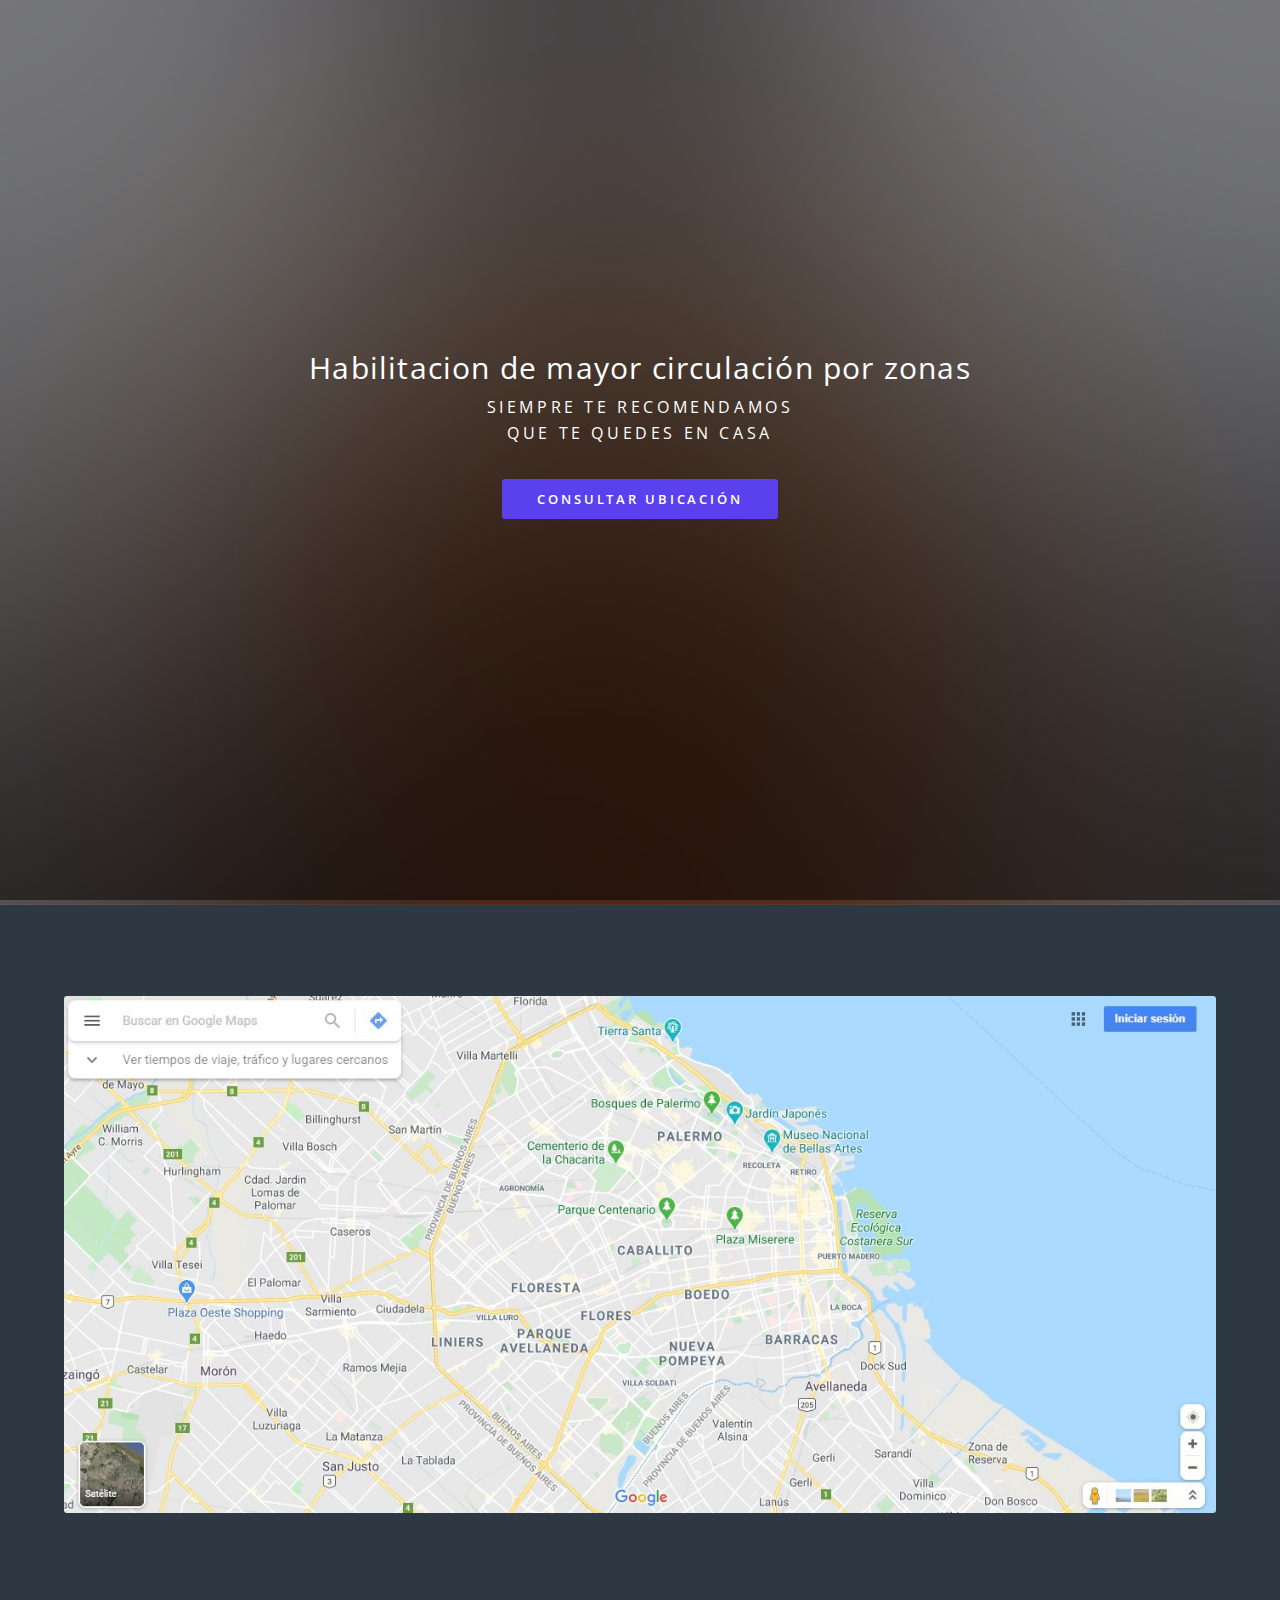
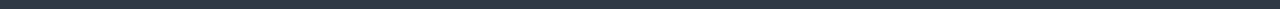
==== commit dc223b91: "8" ====
--- a/index.html
+++ b/index.html
@@ -3,7 +3,6 @@
 <html>
 
 <head>
-	<title>TerciarIT</title>
 	<meta charset="utf-8" />
 	<meta name="viewport" content="width=device-width, initial-scale=1, user-scalable=no" />
 	<link rel="stylesheet" href="assets/css/main.css" />
@@ -37,20 +36,16 @@
 			<!-- qta -->
 			<section id="qta" class="wrapper style4">
 				<div class="inner">
-						<div class="row">
+						
 						<div class="col-12">
-							<a>
-								<form method="post" action="consulta.php">
+							
 									<a href="ubicacion.html" class="col-12"><span class="image fit"><img src="images/maps.jpg" alt="" /></span></a>
-								</form>
+								
 							
 								</div>
 							</div>
 
-						</div>
-
-					
-					</div>
+						
 				
 			</section>
 
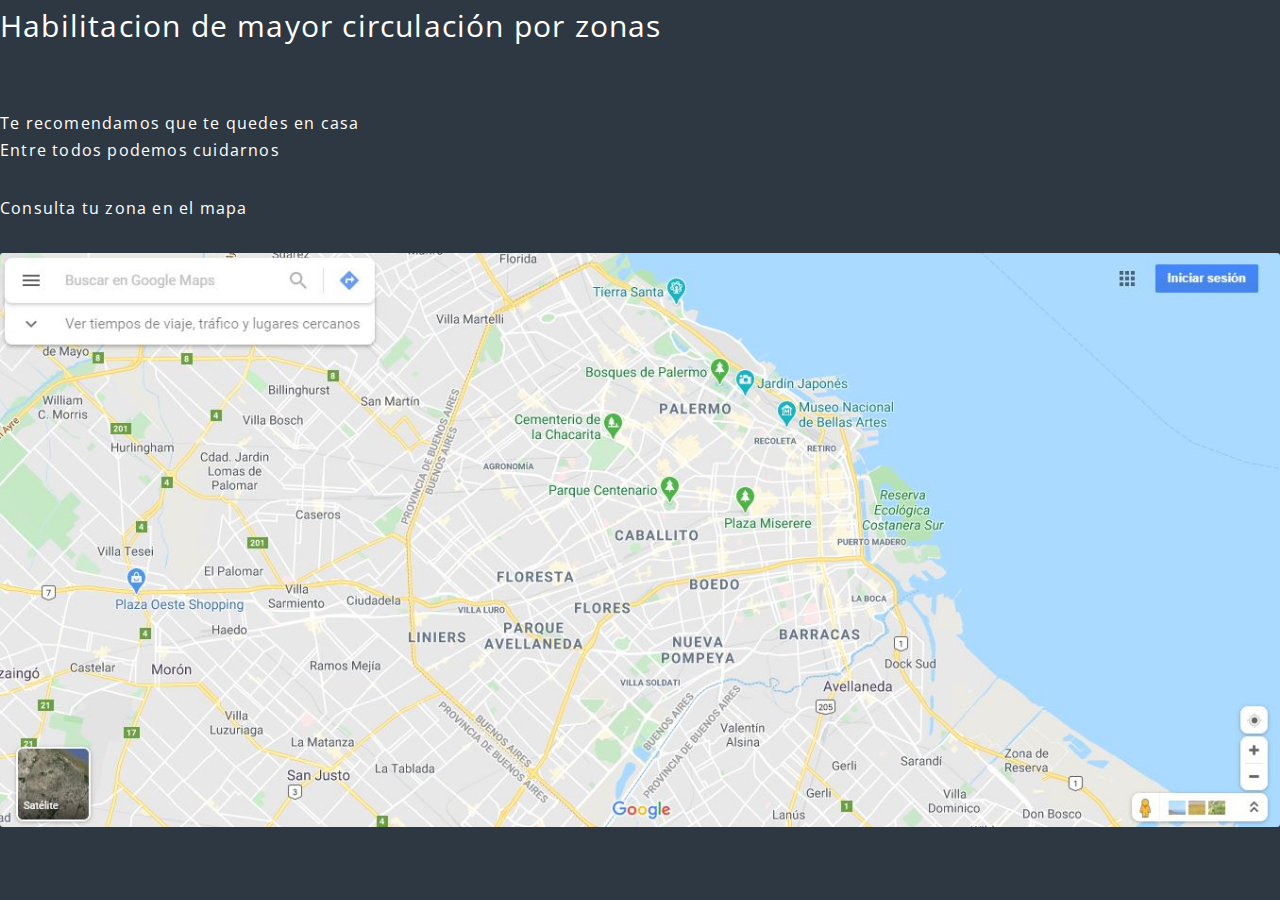
==== commit 4125218d: "1" ====
--- a/index.html
+++ b/index.html
@@ -3,6 +3,7 @@
 <html>
 
 <head>
+
 	<meta charset="utf-8" />
 	<meta name="viewport" content="width=device-width, initial-scale=1, user-scalable=no" />
 	<link rel="stylesheet" href="assets/css/main.css" />
@@ -12,31 +13,25 @@
 
 <body class="landing is-preload">
 
-	<!-- Page Wrapper -->
-	<div id="page-wrapper">
+
+	
 
 	
 
 
-		<!-- Banner -->
-		<section id="banner">
+		
 			<div class="inner">
 				<h3>Habilitacion de mayor circulación por zonas</h3>
-				<p>Siempre te recomendamos<br />
-					Que te quedes en casa<br />
+				<p><br />
 				</p>
-					<ul class="actions special">
-						<li><a href="#qta" class="button primary">Consultar Ubicación</a></li>
-					</ul>
-			</div>
-			
-		</section>
-
-
-			<!-- qta -->
-			<section id="qta" class="wrapper style4">
-				<div class="inner">
-						
+				<p>Te recomendamos que te quedes en casa<br />
+					Entre todos podemos cuidarnos<br />
+				</p>
+				<p>Consulta tu zona en el mapa<br />
+				
+				</p>
+					
+					<div class="row">
 						<div class="col-12">
 							
 									<a href="ubicacion.html" class="col-12"><span class="image fit"><img src="images/maps.jpg" alt="" /></span></a>
@@ -45,13 +40,11 @@
 								</div>
 							</div>
 
-						
-				
-			</section>
-
-
+			</div>
+			
+	
 		
-	</div>
+	
 
 	<!-- Scripts -->
 	<script src="assets/js/jquery.min.js"></script>
@@ -64,4 +57,4 @@
 
 </body>
 
-</html>
+</html>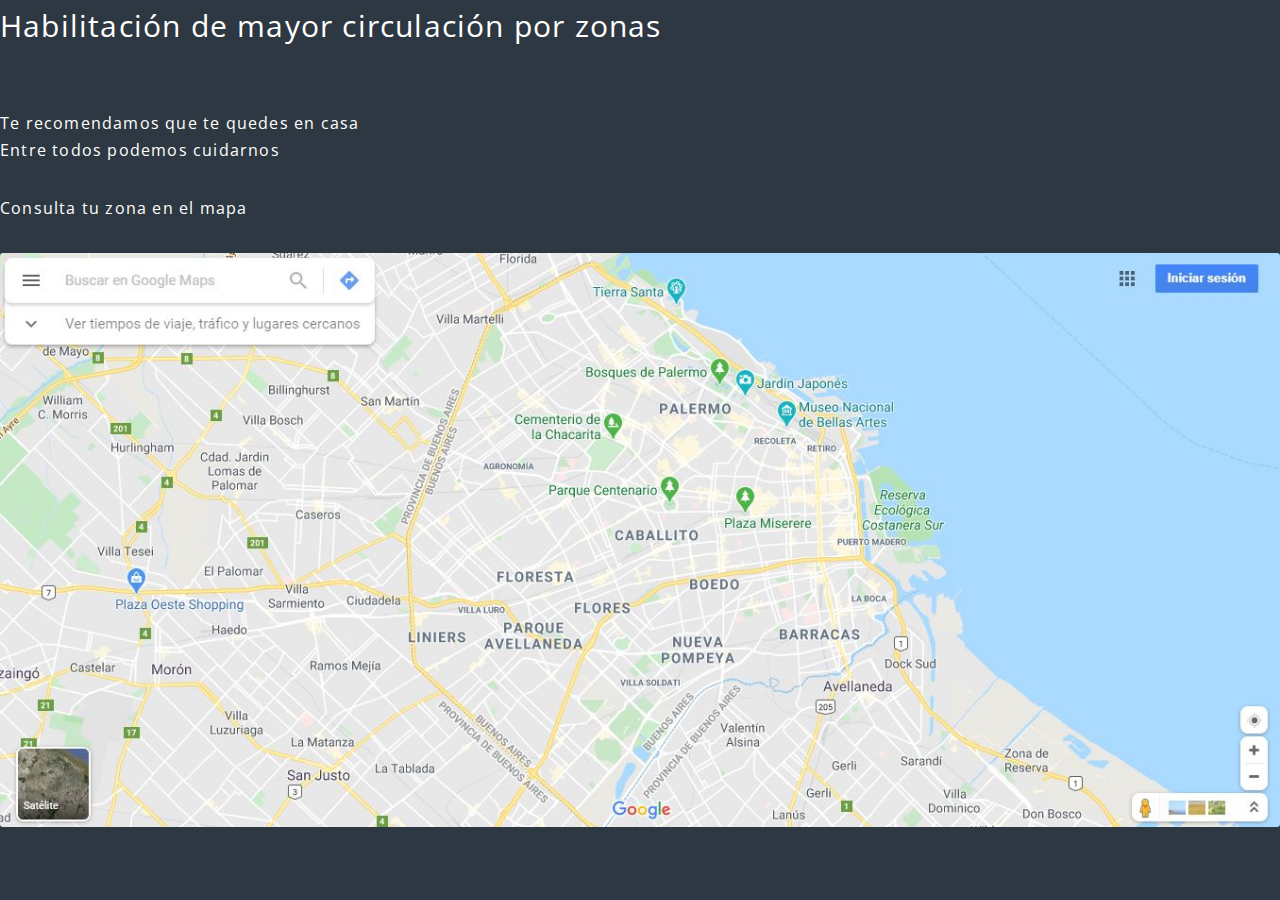
==== commit 48b29496: "Update index.html" ====
--- a/index.html
+++ b/index.html
@@ -21,7 +21,7 @@
 
 		
 			<div class="inner">
-				<h3>Habilitacion de mayor circulación por zonas</h3>
+				<h3>Habilitación de mayor circulación por zonas</h3>
 				<p><br />
 				</p>
 				<p>Te recomendamos que te quedes en casa<br />
@@ -55,6 +55,7 @@
 	<script src="assets/js/util.js"></script>
 	<script src="assets/js/main.js"></script>
 
+	
 </body>
 
-</html>+</html>
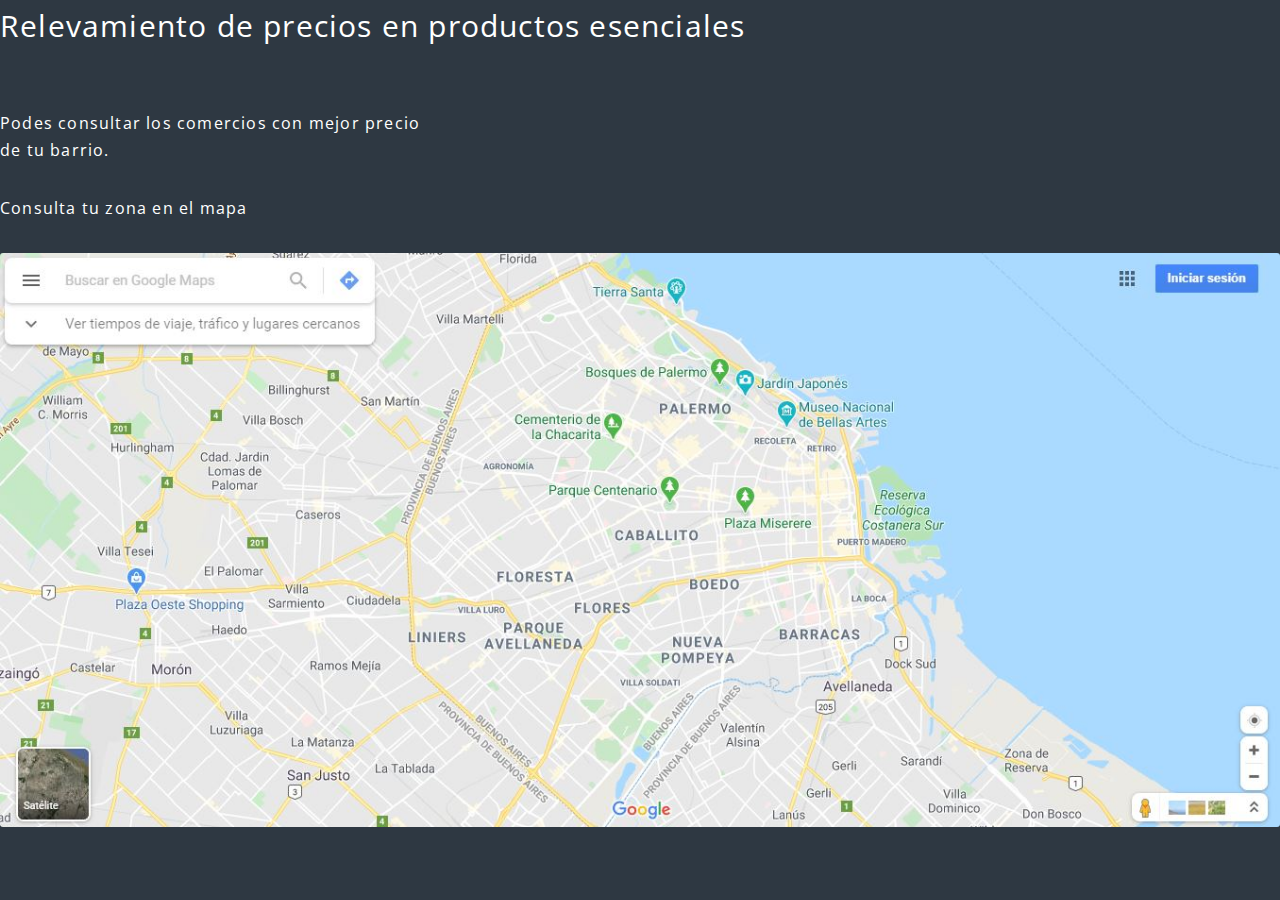
==== commit cb5f3c58: "1" ====
--- a/index.html
+++ b/index.html
@@ -21,11 +21,11 @@
 
 		
 			<div class="inner">
-				<h3>Habilitación de mayor circulación por zonas</h3>
+				<h3>Relevamiento de precios en productos esenciales</h3>
 				<p><br />
 				</p>
-				<p>Te recomendamos que te quedes en casa<br />
-					Entre todos podemos cuidarnos<br />
+				<p>Podes consultar los comercios con mejor precio<br />
+					de tu barrio.<br />
 				</p>
 				<p>Consulta tu zona en el mapa<br />
 				
